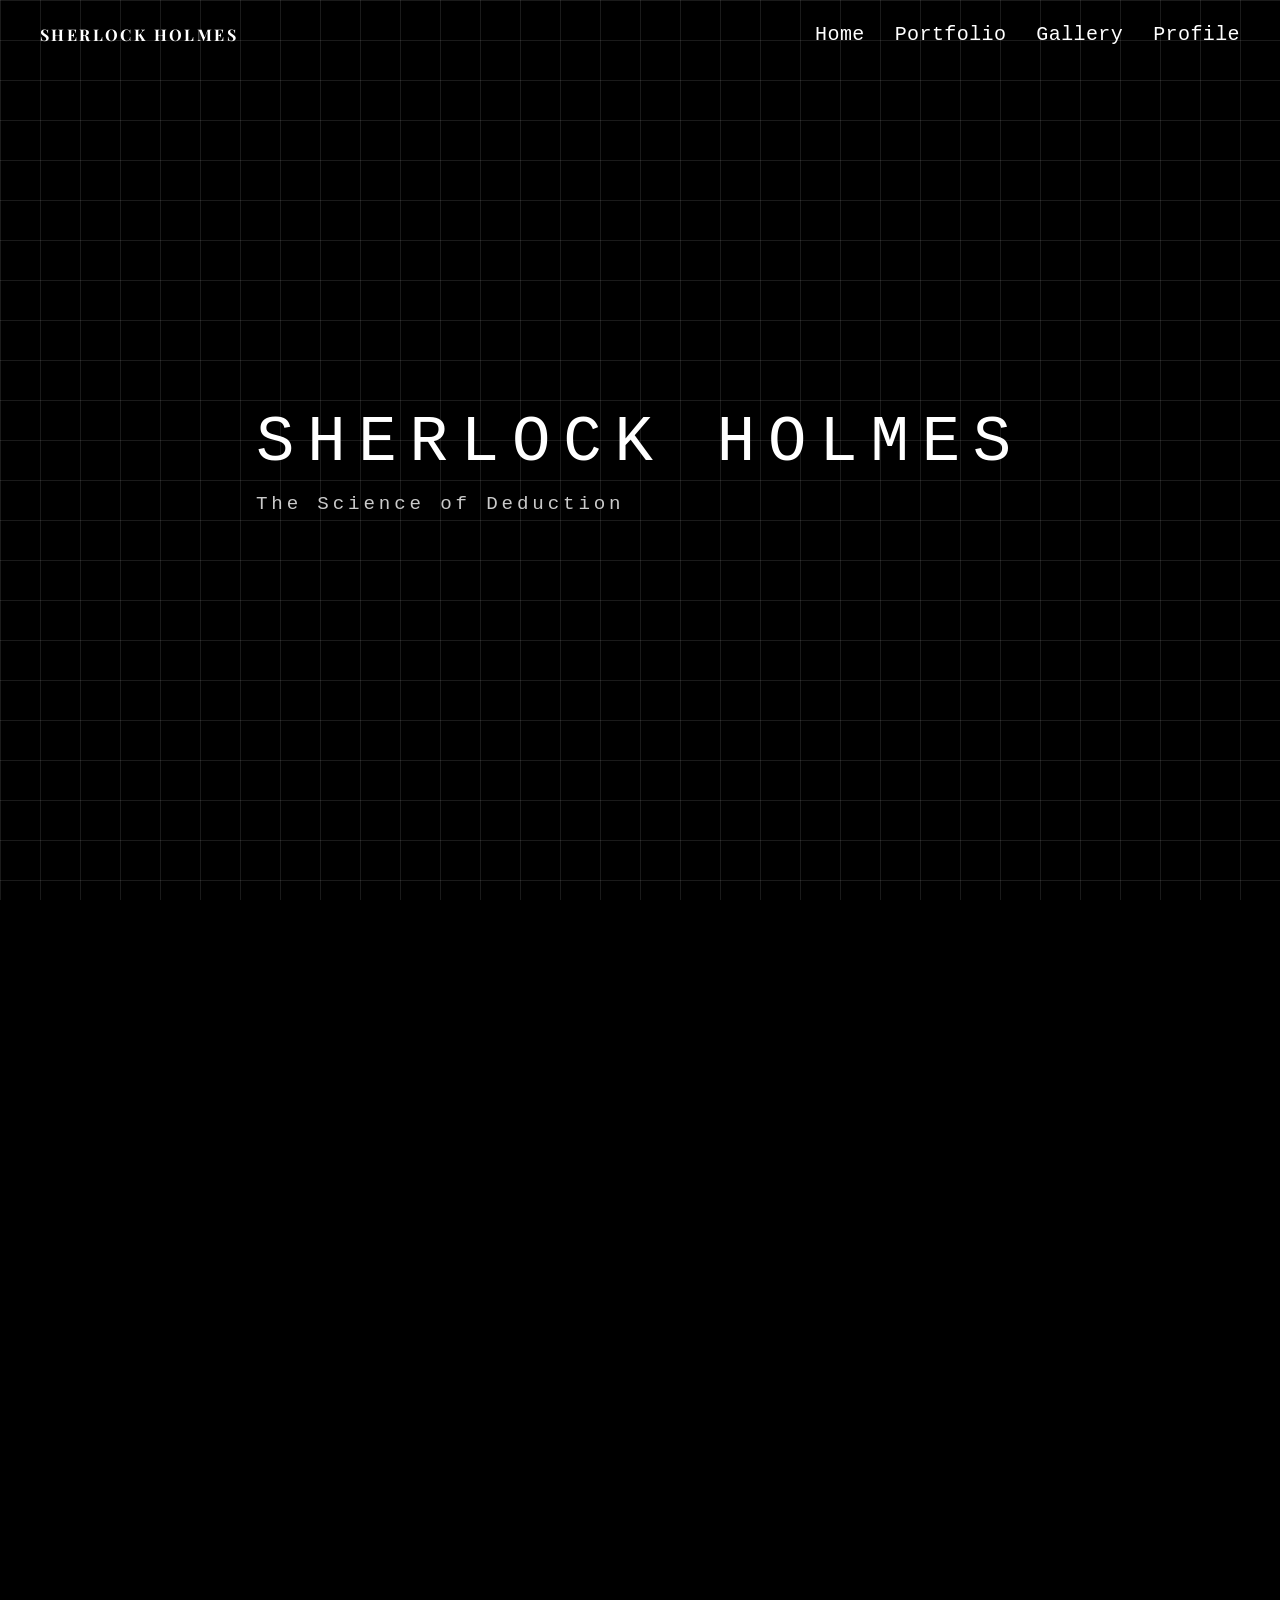
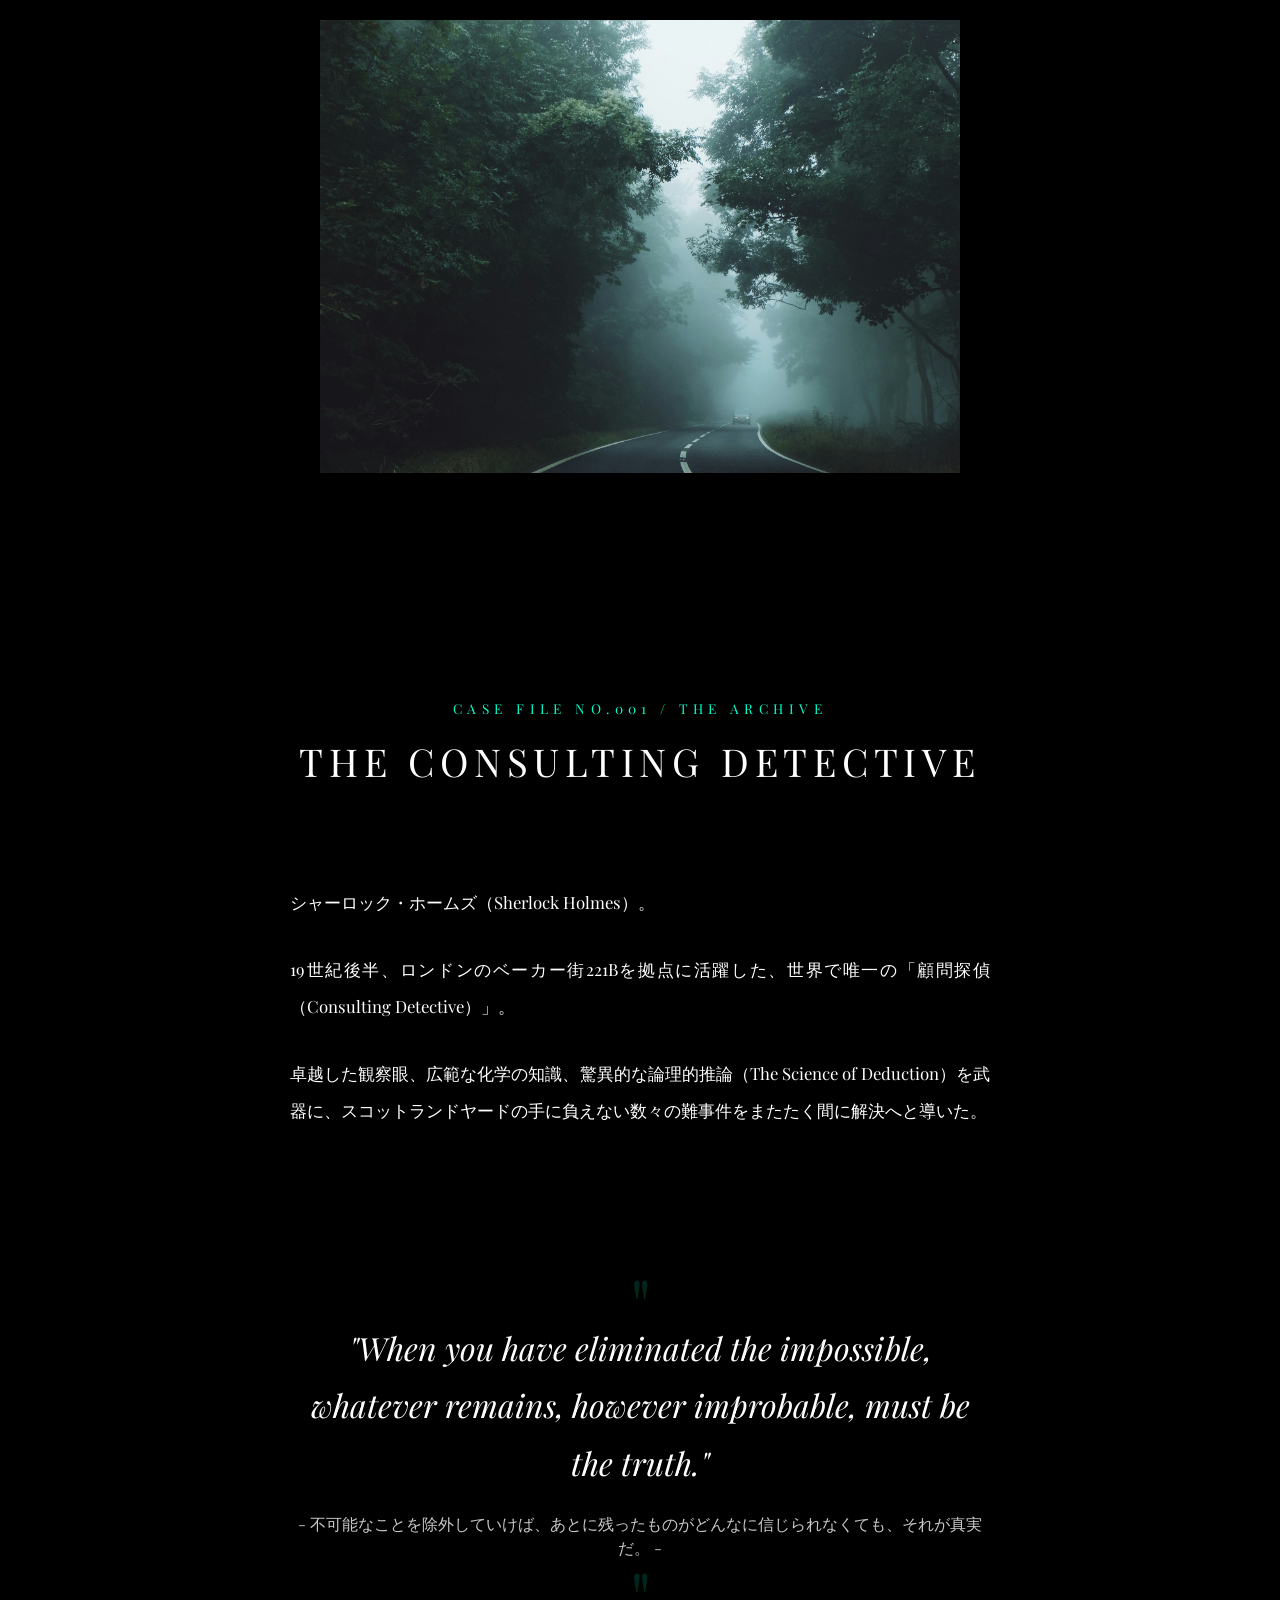
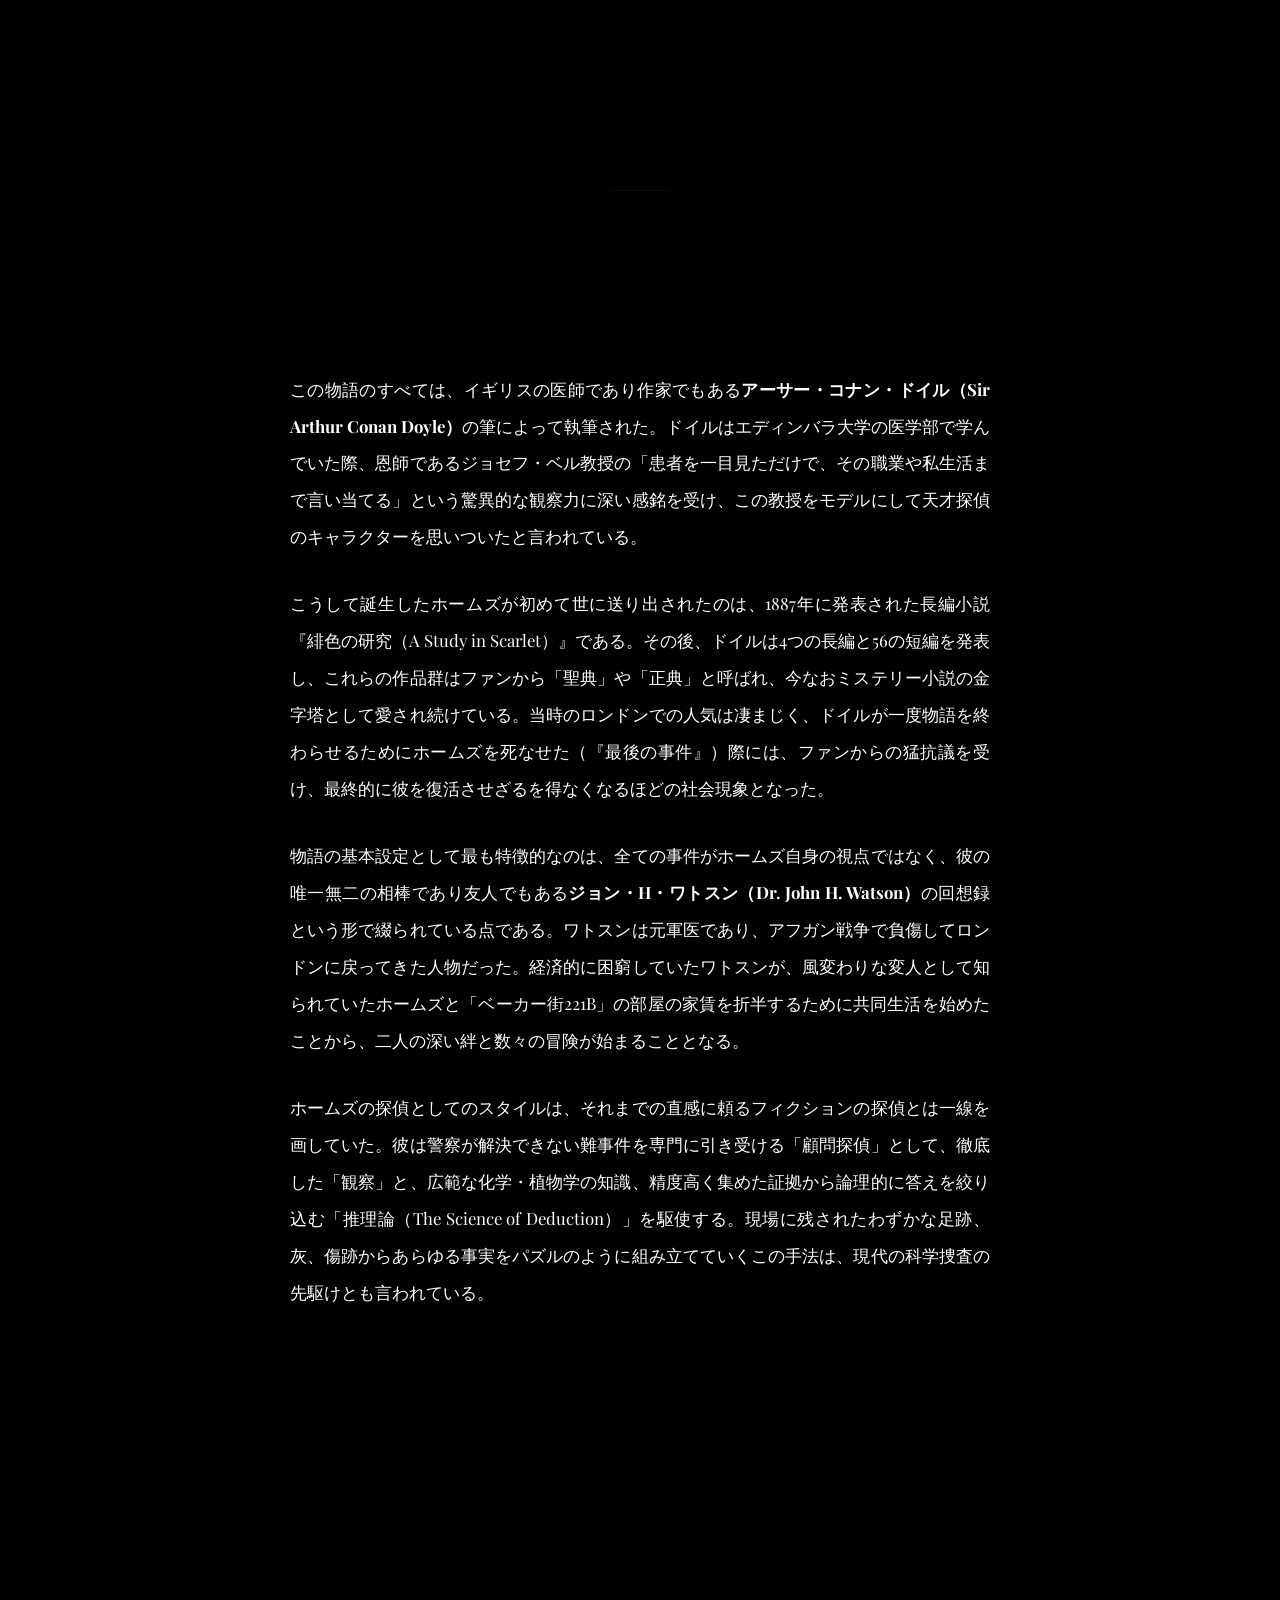
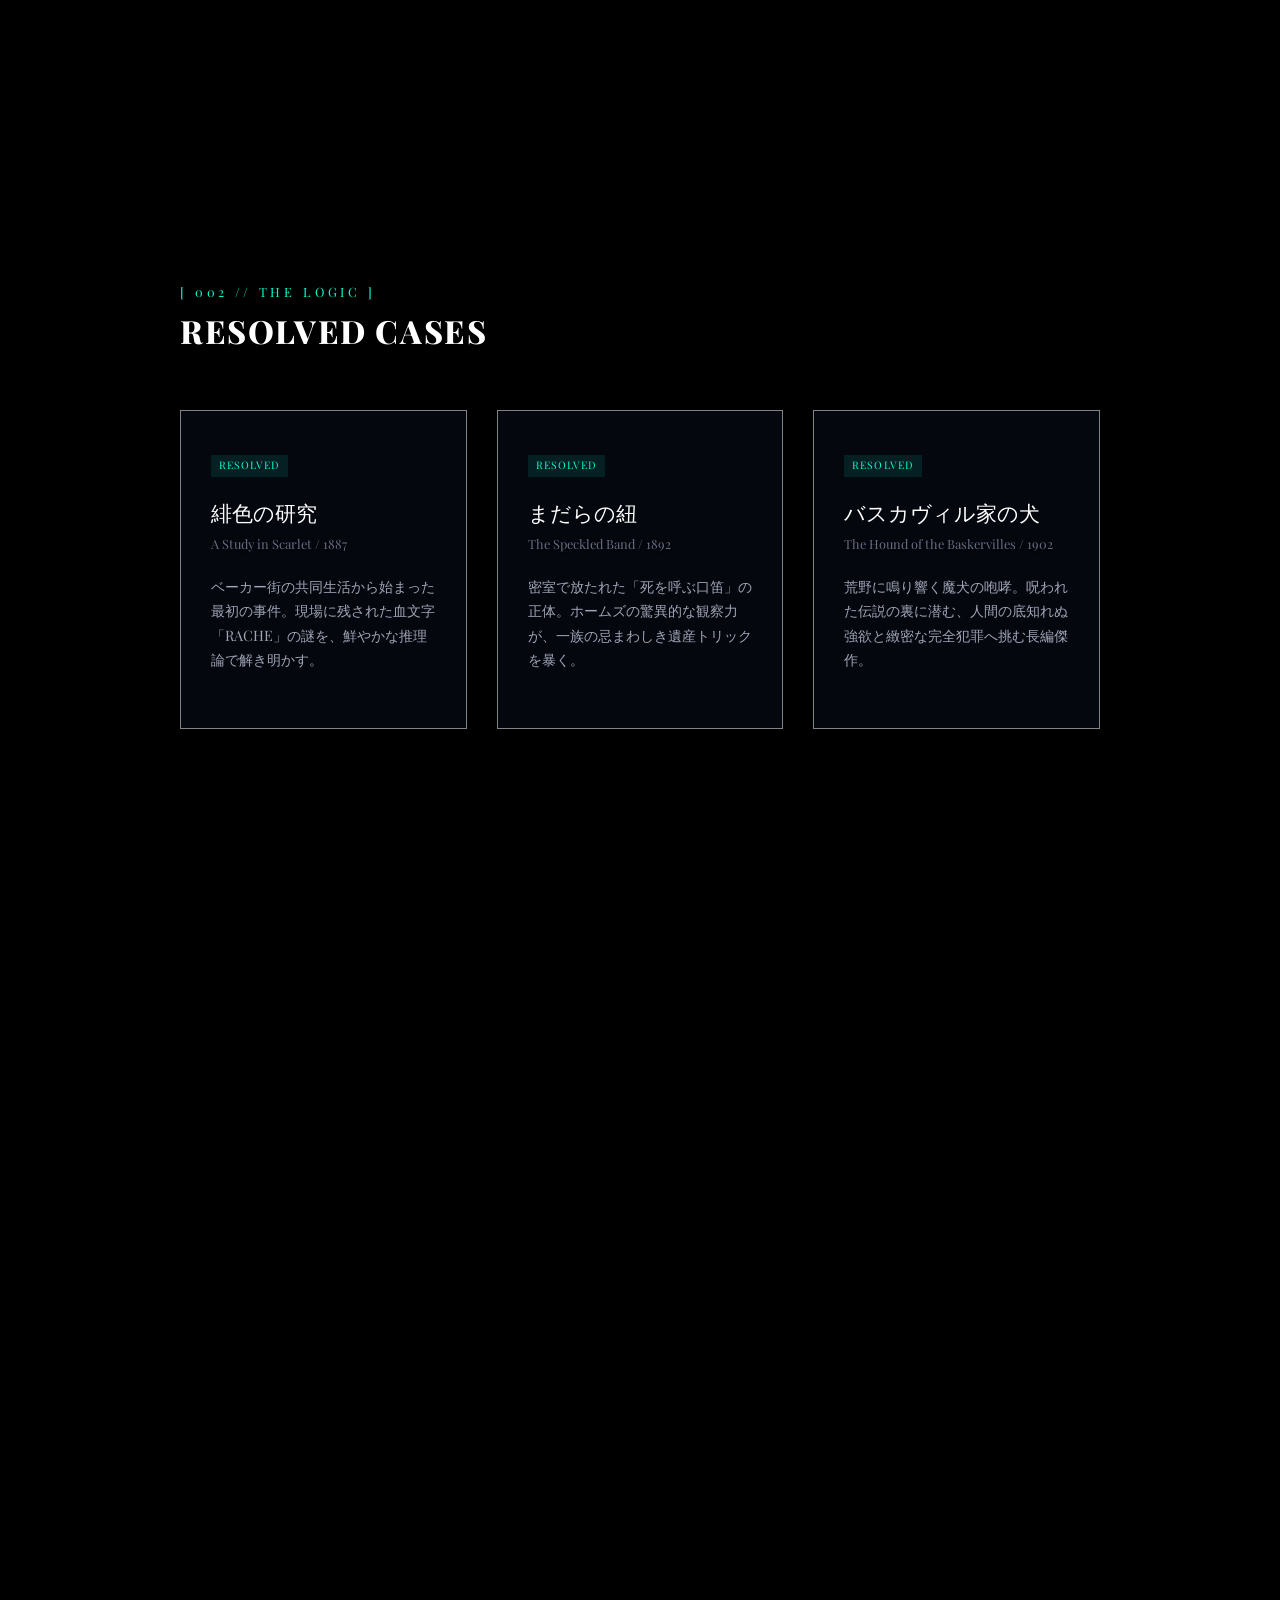
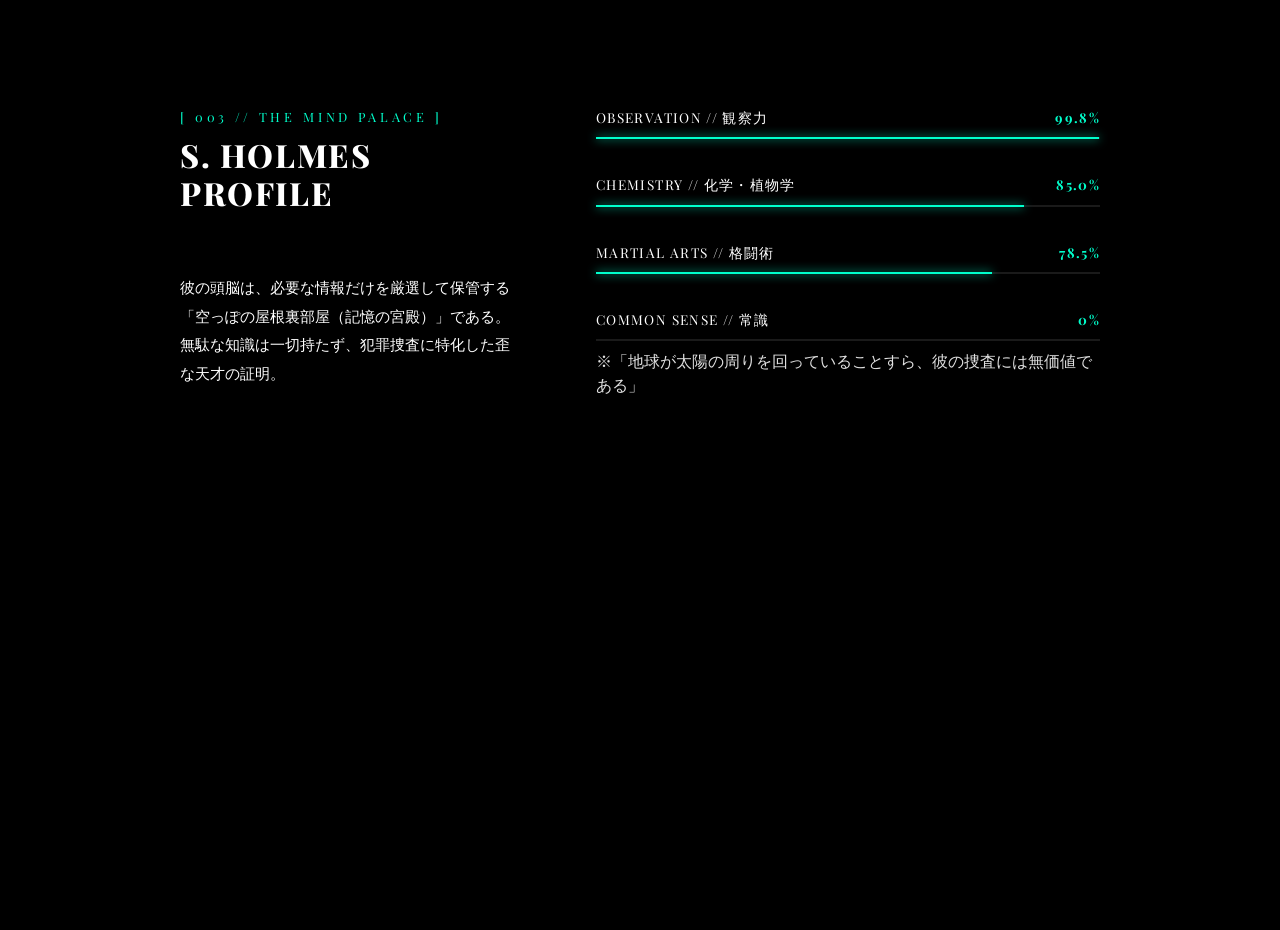
==== index.html @ dfe9cac8 "first commit" ====
<!DOCTYPE html>
<html lang="ja">
<head>
    <meta charset="UTF-8">
    <meta name="viewport" content="width=device-width, initial-scale=1.0">
    <title>Sherlock Holmes - The Science of Deduction</title>
    <link href="https://cdn.jsdelivr.net/npm/bootstrap@5.3.2/dist/css/bootstrap.min.css" rel="stylesheet">
    <link rel="stylesheet" href="style.css">
</head>
<body>
    <div id="math-background"></div>
    <nav class="custom-navbar">
        <div class="nav-container">
            <a href="#" class="nav-logo">SHERLOCK HOLMES</a>
            <ul class="nav-menu">
                <li class="nav-item"><a href="#" class="nav-link">Home</a></li>
                <li class="nav-item"><a href="#portfolio" class="nav-link">Portfolio</a></li>
                <li class="nav-item"><a href="#gallery" class="nav-link">Gallery</a></li>
                <li class="nav-item"><a href="#profile" class="nav-link">Profile</a></li>
            </ul>
        </div>
    </nav>

    <section class="section-1" id="hero-scroll-section">
        <div class="section-container scroll-trigger-box hero-image-content">
            <div class="hero-content">
                <h1 class="hero-title">SHERLOCK HOLMES</h1>
                <p class="hero-subtitle">The Science of Deduction</p>
            </div>
        </div>
    </section>

    <svg  viewBox = "0 0 841.9 595.3">
        <image xlink:href = "./images/image3.jpg"/>
        <image id="img1" xlink:href = "./images/image1.jpg"/>
        <image id="img2" xlink:href = "./images/image2.jpg"/>
        <image id="img3" xlink:href = "./images/image3.jpg"/>
        <image id="img4" xlink:href = "./images/image4.jpg"/>
        <image id="img5" xlink:href = "./images/image5.jpg"/>
        <image id="img6" xlink:href = "./images/image6.jpg"/>
        <image id="img7" xlink:href = "./images/image7.jpg"/>
        <image id="img8" xlink:href = "./images/image8.jpg"/>
        <image id="img9" xlink:href = "./images/image9.jpg"/>
        <image id="img2" xlink:href = "./images/image2.jpg"/>
        <image id="img2" xlink:href = "./images/image2.jpg"/>
        <image id="img2" xlink:href = "./images/image2.jpg"/>
        
        
    </svg>

    <section class="section-2" id="portfolio">
        <div class="document-container">
            
            <div class="doc-block">
                <span class="uppercase-label">CASE FILE NO.001 / THE ARCHIVE</span>
                <h2 class="intro-title">THE CONSULTING DETECTIVE</h2>
            </div>
            
            <div class="doc-block">
                <div class="intro-text">
                    <p>シャーロック・ホームズ（Sherlock Holmes）。</p>
                    <p>19世紀後半、ロンドンのベーカー街221Bを拠点に活躍した、世界で唯一の「顧問探偵（Consulting Detective）」。</p>
                    <p>卓越した観察眼、広範な化学の知識、驚異的な論理的推論（The Science of Deduction）を武器に、スコットランドヤードの手に負えない数々の難事件をまたたく間に解決へと導いた。</p>
                </div>
            </div>
            
            <div class="doc-block">
                <blockquote class="intro-quote">
                    <p class="intro-quote-text floating-element">"When you have eliminated the impossible, whatever remains, however improbable, must be the truth."</p>
                    <span>- 不可能なことを除外していけば、あとに残ったものがどんなに信じられなくても、それが真実だ。 -</span>
                </blockquote>
            </div>

            <hr class="detailed-line">

            <div class="doc-block">
                <p class="detailed-paragraph">
                    この物語のすべては、イギリスの医師であり作家でもある<strong>アーサー・コナン・ドイル（Sir Arthur Conan Doyle）</strong>の筆によって執筆された。ドイルはエディンバラ大学の医学部で学んでいた際、恩師であるジョセフ・ベル教授の「患者を一目見ただけで、その職業や私生活まで言い当てる」という驚異的な観察力に深い感銘を受け、この教授をモデルにして天才探偵のキャラクターを思いついたと言われている。
                </p>
            </div>
            
            <div class="doc-block">
                <p class="detailed-paragraph">
                    こうして誕生したホームズが初めて世に送り出されたのは、1887年に発表された長編小説『緋色の研究（A Study in Scarlet）』である。その後、ドイルは4つの長編と56の短編を発表し、これらの作品群はファンから「聖典」や「正典」と呼ばれ、今なおミステリー小説の金字塔として愛され続けている。当時のロンドンでの人気は凄まじく、ドイルが一度物語を終わらせるためにホームズを死なせた（『最後の事件』）際には、ファンからの猛抗議を受け、最終的に彼を復活させざるを得なくなるほどの社会現象となった。
                </p>
            </div>
            
            <div class="doc-block">
                <p class="detailed-paragraph">
                    物語の基本設定として最も特徴的なのは、全ての事件がホームズ自身の視点ではなく、彼の唯一無二の相棒であり友人でもある<strong>ジョン・H・ワトスン（Dr. John H. Watson）</strong>の回想録という形で綴られている点である。ワトスンは元軍医であり、アフガン戦争で負傷してロンドンに戻ってきた人物だった。経済的に困窮していたワトスンが、風変わりな変人として知られていたホームズと「ベーカー街221B」の部屋の家賃を折半するために共同生活を始めたことから、二人の深い絆と数々の冒険が始まることとなる。
                </p>
            </div>
            
            <div class="doc-block">
                <p class="detailed-paragraph">
                    ホームズの探偵としてのスタイルは、それまでの直感に頼るフィクションの探偵とは一線を画していた。彼は警察が解決できない難事件を専門に引き受ける「顧問探偵」として、徹底した「観察」と、広範な化学・植物学の知識、精度高く集めた証拠から論理的に答えを絞り込む「推理論（The Science of Deduction）」を駆使する。現場に残されたわずかな足跡、灰、傷跡からあらゆる事実をパズルのように組み立てていくこの手法は、現代の科学捜査の先駆けとも言われている。
                </p>
            </div>
            
        </div>
    </section>

    <section class="section-3-gallery" id="gallery">
        <div class="sec3-container">
            <span class="sec-label">[ 002 // THE LOGIC ]</span>
            <h3 class="sec-title">RESOLVED CASES</h3>
            
            <div class="cases-grid">
                <a href="./a.html" class="block-link">
                    <div class="case-card">
                        <div class="case-status">RESOLVED</div>
                        <h4 class="case-name">緋色の研究</h4>
                        <p class="case-meta">A Study in Scarlet / 1887</p>
                        <p class="case-desc">ベーカー街の共同生活から始まった最初の事件。現場に残された血文字「RACHE」の謎を、鮮やかな推理論で解き明かす。</p>
                    </div>
                </a>
                <a href="./a.html" class="block-link">
                    <div class="case-card">
                        <div class="case-status">RESOLVED</div>
                        <h4 class="case-name">まだらの紐</h4>
                        <p class="case-meta">The Speckled Band / 1892</p>
                        <p class="case-desc">密室で放たれた「死を呼ぶ口笛」の正体。ホームズの驚異的な観察力が、一族の忌まわしき遺産トリックを暴く。</p>
                    </div>
                </a>
                <a href="./a.html" class="block-link">
                    <div class="case-card">
                        <div class="case-status">RESOLVED</div>
                        <h4 class="case-name">バスカヴィル家の犬</h4>
                        <p class="case-meta">The Hound of the Baskervilles / 1902</p>
                        <p class="case-desc">荒野に鳴り響く魔犬の咆哮。呪われた伝説の裏に潜む、人間の底知れぬ強欲と緻密な完全犯罪へ挑む長編傑作。</p>
                    </div>
                </a>

            </div>
        </div>
    </section>

    <section class="section-4-profile" id="profile">
        <div class="sec4-container">
            <div class="profile-layout">
                <div class="profile-left">
                    <span class="sec-label">[ 003 // THE MIND PALACE ]</span>
                    <h3 class="sec-title">S. HOLMES<br>PROFILE</h3>
                    <p class="profile-lead">彼の頭脳は、必要な情報だけを厳選して保管する「空っぽの屋根裏部屋（記憶の宮殿）」である。無駄な知識は一切持たず、犯罪捜査に特化した歪な天才の証明。</p>
                </div>
                
                <div class="profile-right">
                    <div class="skill-item">
                        <div class="skill-info">
                            <span>OBSERVATION // 観察力</span>
                            <span class="counter-num" data-target="99.8">99.8%</span>
                        </div>
                        <div class="skill-bar-bg"><div class="skill-bar-fill" style="width: 99.8%;"></div></div>
                    </div>
                    <div class="skill-item">
                        <div class="skill-info">
                            <span>CHEMISTRY // 化学・植物学</span>
                            <span class="counter-num" data-target="85.0">85.0%</span>
                        </div>
                        <div class="skill-bar-bg"><div class="skill-bar-fill" style="width: 85%;"></div></div>
                    </div>
                    <div class="skill-item">
                        <div class="skill-info">
                            <span>MARTIAL ARTS // 格闘術</span>
                            <span class="counter-num" data-target="78.5">78.5%</span>
                        </div>
                        <div class="skill-bar-bg"><div class="skill-bar-fill" style="width: 78.5%;"></div></div>
                    </div>
                    <div class="skill-item">
                        <div class="skill-info">
                            <span>COMMON SENSE // 常識</span>
                            <span class="counter-num" data-target="0.0">0%</span>
                        </div>
                        <div class="skill-bar-bg"><div class="skill-bar-fill" style="width: 0%;"></div></div>
                        <span class="skill-note">※「地球が太陽の周りを回っていることすら、彼の捜査には無価値である」</span>
                    </div>
                </div>
            </div>
        </div>
    </section>

    <script src="script.js"></script>
    <script src="https://cdn.jsdelivr.net/npm/bootstrap@5.3.2/dist/js/bootstrap.bundle.min.js"></script> 
</body>
</html>
---- style.css ----
@import url('https://fonts.googleapis.com/css2?family=Playfair+Display:ital,wght@0,400..900;1,400..900&display=swap');


body{
    background-attachment: fixed;
    background-size: cover;
    background-repeat: no-repeat;

    color: #ffffff;
    margin: 0;
    padding: 0;
    margin: 0;
    padding: 0;
    background-color: #000000;
    overflow-x: hidden;
    font-family: "Playfair Display", serif;
    font-optical-sizing: auto;
    font-weight: 10;
    font-style: normal;

}

.size1 {
    font-size: clamp(20px, 2.5vw, 100px); 
    letter-spacing: 0.05em;
}

.size2 {
    font-size: 1.2vw; 
    letter-spacing: 0.05em;
}

.size3 {
    font-size: clamp(17px, 2vw, 100px);
    letter-spacing: 0.05em;
}

/*-----------ヘッダー--------------*/

.custom-navbar {
  position: fixed;
  top: 0;
  left: 0;
  width: 100%;
  height: 70px;
  z-index: 9999;
  background-color: transparent;
}

.nav-container {
  width: 100%;
  height: 100%;
  margin: 0 auto;
  padding: 0 40px;
  display: flex;
  justify-content: space-between; 
  align-items: center;
}

.nav-logo {
  color: #ffffff;
  text-decoration: none;
  font-weight: bold;
  letter-spacing: 0.15em;
}

.nav-menu {
  list-style: none;    /* ドット（・）を消す */
  margin: 0;
  padding: 0;
  display: flex;       /* リンクを横並びにする */
  gap: 30px;           /* リンクとリンクの間のスキマ */
}

.nav-link {
  color: #ffffff;
  text-decoration: none;
  font-size: clamp(12px, 2vw, 20px);
  letter-spacing: 0.02em;
  font-family: 'Courier New', Courier, monospace;
  /* 色や透明度が変わるとき、0.3秒かけてヌルッと動かす */
  transition: opacity 0.3s ease; 
}

.nav-menu:hover .nav-link {
  opacity: 0.25;
}
.nav-menu .nav-link:hover {
  opacity: 1;
}
main, .main-content {
  padding-top: 100px;
}



svg {
  display: block;
  width: 50%;
  margin: 0 auto;
}

image {
  width: 130%;
  height: auto;
}

#img1, #img2, #img3, #img4, #img5, #img6, #img7, #img8, #img9 {
  animation: img-loop 4.5s infinite steps(1);
  opacity: 0;
}

#img1 { animation-delay: 0s; }
#img2 { animation-delay: 0.5s; }
#img3 { animation-delay: 1.0s; }
#img4 { animation-delay: 1.5s; }
#img5 { animation-delay: 2.0s; }
#img6 { animation-delay: 2.5s; }
#img7 { animation-delay: 3.0s; }
#img8 { animation-delay: 3.5s; }
#img9 { animation-delay: 4.0s; }

@keyframes img-loop {
  0% { opacity: 1; }
  11.1% { opacity: 0; }
  100% { opacity: 0; }
}



section {
  position: relative;
  width: 100%;
  min-height: 150vh;
  display: flex;
  justify-content: center;
  align-items: center;
  overflow: hidden;
}

.section-1 {
  min-height: 100vh;
  display: flex;
  background-color: #000000; /* ホームズを引き立てる暗い背景 */
  position: relative;
  height: 180vh; /* スクロールする長さを少し調整 */
  z-index: 2; 
}
/* 1段目の文字 */
.hero-title {
  font-size: 5vw;
  letter-spacing: 0.2em;
  color: #ffffff;
  text-align: center;
  font-family: 'Courier New', monospace;
}

.hero-subtitle {
    font-size: 1.5vw;
    letter-spacing: 0.2em;
    color: #cacaca;
    text-align:left;
    font-family: 'Courier New', monospace;
}

.hero-content {
  position: absolute;
  top: 5%;
  z-index: 2; /* 数式より手前に文字を出す */
}

.scroll-trigger-box {
    position: sticky;
    top: 0;
    width: 100%;
    height: 100vh;
    display: flex;
    justify-content: center;
    align-items: center;
    overflow: hidden;
}
/* ──────────────────────────────────────────────────
   【2段目のデザイン】
   ────────────────────────────────────────────────── */
.section-2 {
  position: relative;
  padding: 25vh 0 10vh 0;
  background-color: #05070f;
  color: #ffffff;
  z-index: 1;
}


.document-container {
  max-width: 760px;
  margin: 0 auto;
  padding: 0 30px;
  position: relative;
}


/* 英字ラベル・タイトル */
.uppercase-label {
  display: block;
  font-size: 0.85rem;
  color: #00ffcc;
  letter-spacing: 0.4em;
  margin-bottom: 20px;
  text-align: center;
}
.intro-title {
  font-size: 2.4rem;
  font-weight: 300;
  letter-spacing: 0.15em;
  text-align: center;
  margin-bottom: 100px;
}

/* 本文テキスト・詳細テキスト */
.intro-text p, .detailed-paragraph {
  font-size: 1.05rem;
  line-height: 2.2;
  color: #ffffff;
  margin-bottom: 30px;
  text-align: justify;
}
.detailed-paragraph strong {
  color: #ffffff;
  font-weight: bold;
}

/* 中央配置の美しい引用（名言） */
.intro-quote {
  margin: 140px 0;
  text-align: center;
  position: relative;
  padding: 50px 0;
}
.intro-quote::before, .intro-quote::after {
  content: '"';
  font-size: 4.5rem;
  color: rgba(0, 255, 204, 0.15);
  position: absolute;
  left: 50%;
  transform: translateX(-50%);
}
.intro-quote::before { top: -20px; }
.intro-quote::after { bottom: -40px; }

.intro-quote-text {
  font-style: italic;
  font-size: 2rem;
  color: #ffffff;
  line-height: 1.8;
  margin-bottom: 20px;
}
.intro-quote span {
  display: block;
  font-size: 1.0rem;
  color: #c9c9c9;
  font-style: normal;
}

/* 区切り線 */
.detailed-line {
  width: 60px;
  height: 1px;
  background-color: rgba(255,255,255,0.15);
  border: none;
  margin: 180px auto;
}



@keyframes slowFloat {
  0% {
    transform: translateY(0);
  }
  50% {
    transform: translateY(-8px);
  }
  100% {
    transform: translateY(0);
  }
}

.floating-element {

  animation: slowFloat 4s ease-in-out infinite; 
}


.cases-grid .case-card:nth-child(1) {
  animation: slowFloat 5s ease-in-out infinite;
}
.cases-grid .case-card:nth-child(2) {
  animation: slowFloat 6s ease-in-out infinite;
  animation-delay: 0.5s; /* 0.5秒ズラして動く */
}
.cases-grid .case-card:nth-child(3) {
  animation: slowFloat 5.5s ease-in-out infinite;
  animation-delay: 1s; /* 1秒ズラして動く */
}



/*----------------------------------------------------------------------------------------*/



.main-content {
  position: relative;
  z-index: 10; /* 背景（z-index: -1）より前に配置 */
  padding: 80px 10%;
  max-width: 800px;
}

#math-background {
  position: fixed; 
  top: 0;
  left: 0;
  width: 100vw;
  height: 100vh;
  
  z-index: -1; 
  
  pointer-events: none; /* 背景の文字が邪魔でクリックできなくなるのを防ぐ */
  
  /* 薄い方眼紙（グリッド）の背景線を作る */
  background-image: 
    linear-gradient(rgba(255, 255, 255, 0.1) 1px, transparent 1px),
    linear-gradient(90deg, rgba(255, 255, 255, 0.1) 1px, transparent 1px);
  background-size: 40px 40px; /* グリッドのサイズ */
}

.section-1,
.section-2,
.transition-trigger-zone,
.next-section,
.section-3-gallery,
.section-4-profile,
.section-5-contact {
  background-color: transparent !important;
}

@keyframes fadeLife {
  0% {
    opacity: 0;
  }
  10% {
    opacity: 1; /* 最初の10%の時間でクッキリ見えるようになる */
  }
  85% {
    opacity: 1; /* しばらくそのままキープ */
  }
  100% {
    opacity: 0; /* 最後に消える */
  }
}




/* 例：緑のラベルや薄いテキストに */
.uppercase-label, .case-meta, .form-group label {
  /* 🛠️ 追記：文字の後ろに、ブレのない鋭い黒い影を極薄く敷く */
  text-shadow: 0 1px 3px rgba(0, 0, 0, 0.9);
}

/*--------------------------------------------------*/



/* ========================================================
  SECTION 3
   ======================================================== */
.section-3-gallery {
  background-color: #000000;
  padding: 15vh 0;
  color: #ffffff;
}
.sec3-container, .sec4-container, .sec5-container {
  max-width: 1000px;
  margin: 0 auto;
  padding: 0 40px;
}
.sec-label {
  display: block;
  font-size: 0.8rem;
  color: #00ffcc;
  letter-spacing: 0.3em;
  margin-bottom: 10px;
}
.sec-title {
  font-size: 2rem;
  font-weight: 800;
  letter-spacing: 0.05em;
  margin-bottom: 60px;
}

/* 3列のグリッド配置 */
.cases-grid {
  display: flex;
  gap: 30px;
}
.case-card {
  flex: 1;
  background-color: #05070f;
  border: 1px solid rgba(255, 255, 255, 0.5);
  padding: 40px 30px;
  transition: all 0.5s cubic-bezier(0.16, 1, 0.3, 1);
  position: relative;
}
.case-status {
  display: inline-block;
  font-size: 0.65rem;
  background-color: rgba(0, 255, 204, 0.1);
  color: #00ffcc;
  padding: 3px 8px;
  letter-spacing: 0.1em;
  margin-bottom: 25px;
}
.case-name {
  font-size: 1.3rem;
  margin-bottom: 8px;
  font-family: "YuMincho", serif;
}
.case-meta {
  font-size: 0.8rem;
  color: #666e80;
  margin-bottom: 20px;
}
.case-desc {
  font-size: 0.9rem;
  line-height: 1.7;
  color: #a0a5b5;
}
.case-card:hover {
  transform: translateY(-10px);
  border-color: #00ffcc;
  box-shadow: 0 10px 30px rgba(0, 255, 204, 0.1);
}

.block-link {
  display: block;
  width: 100%;
  text-decoration: none;
  color: inherit;
}

/* ========================================================
   SECTION 4
   ======================================================== */
.section-4-profile {
  background-color: #000000;
  padding: 15vh 0;
  color: #ffffff;
}
.profile-layout {
  display: flex;
  gap: 80px;
}
.profile-left {
  width: 40%;
}
.profile-lead {
  font-size: 0.95rem;
  line-height: 1.9;
  color: #ffffff;
}
.profile-right {
  width: 60%;
  display: flex;
  flex-direction: column;
  gap: 35px;
}

/* メーターのデザイン */
.skill-item {
  width: 100%;
}
.skill-info {
  display: flex;
  justify-content: space-between;
  font-size: 0.85rem;
  letter-spacing: 0.1em;
  margin-bottom: 10px;
}
.counter-num {
  color: #00ffcc;
  font-weight: bold;
}
.skill-bar-bg {
  width: 100%;
  height: 2px;
  background-color: rgba(255, 255, 255, 0.1);
  position: relative;
}
.skill-bar-fill {
  height: 100%;
  background-color: #00ffcc;
  box-shadow: 0 0 10px #00ffcc;
  width: 0;
  transition: width 2s cubic-bezier(0.16, 1, 0.3, 1);
}
.skill-note {
  display: block;
  font-size: 1.0rem;
  color: #e0e0e0;
  margin-top: 8px;
}

/* 📱 レスポンシブ（スマホの時は綺麗に縦1列にする） */
@media (max-width: 991px) {
  .cases-grid, .profile-layout {
    flex-direction: column;
    gap: 40px;
  }
  .profile-left, .profile-right {
    width: 100%;
  }
}
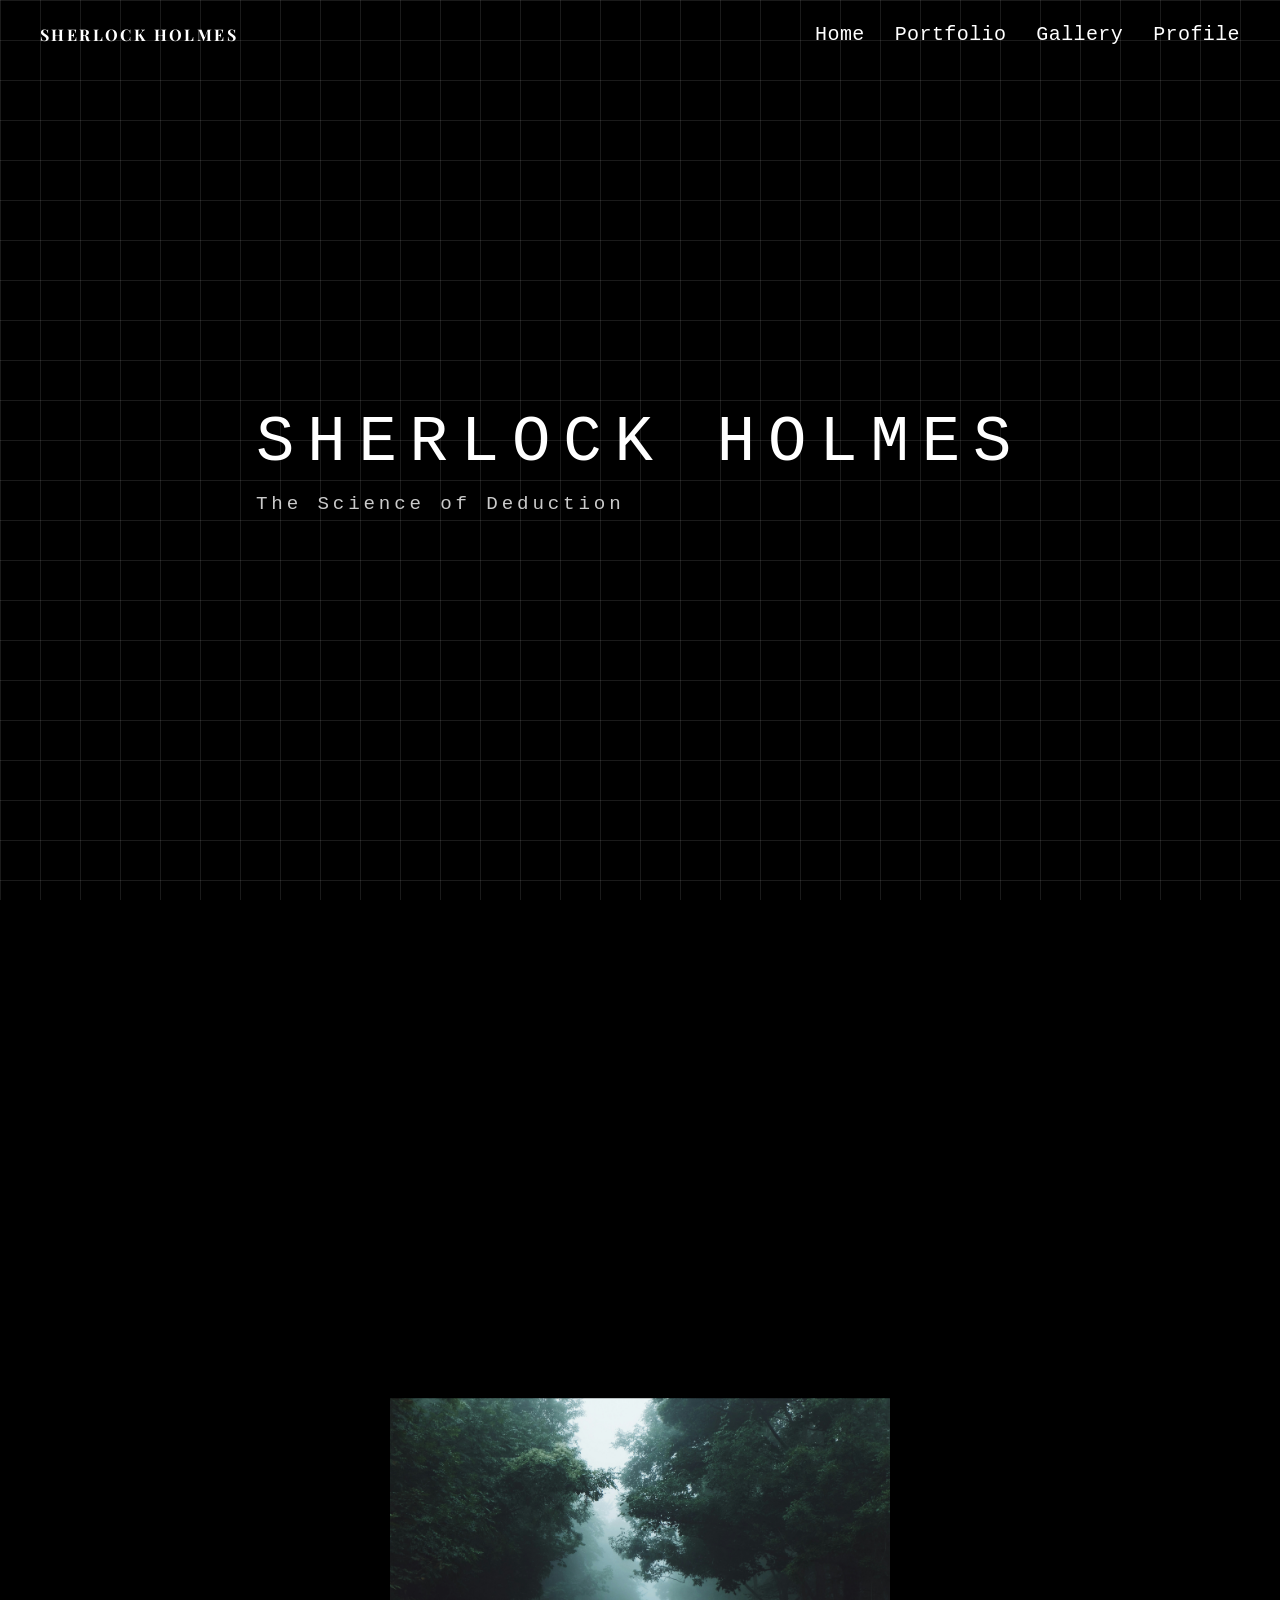
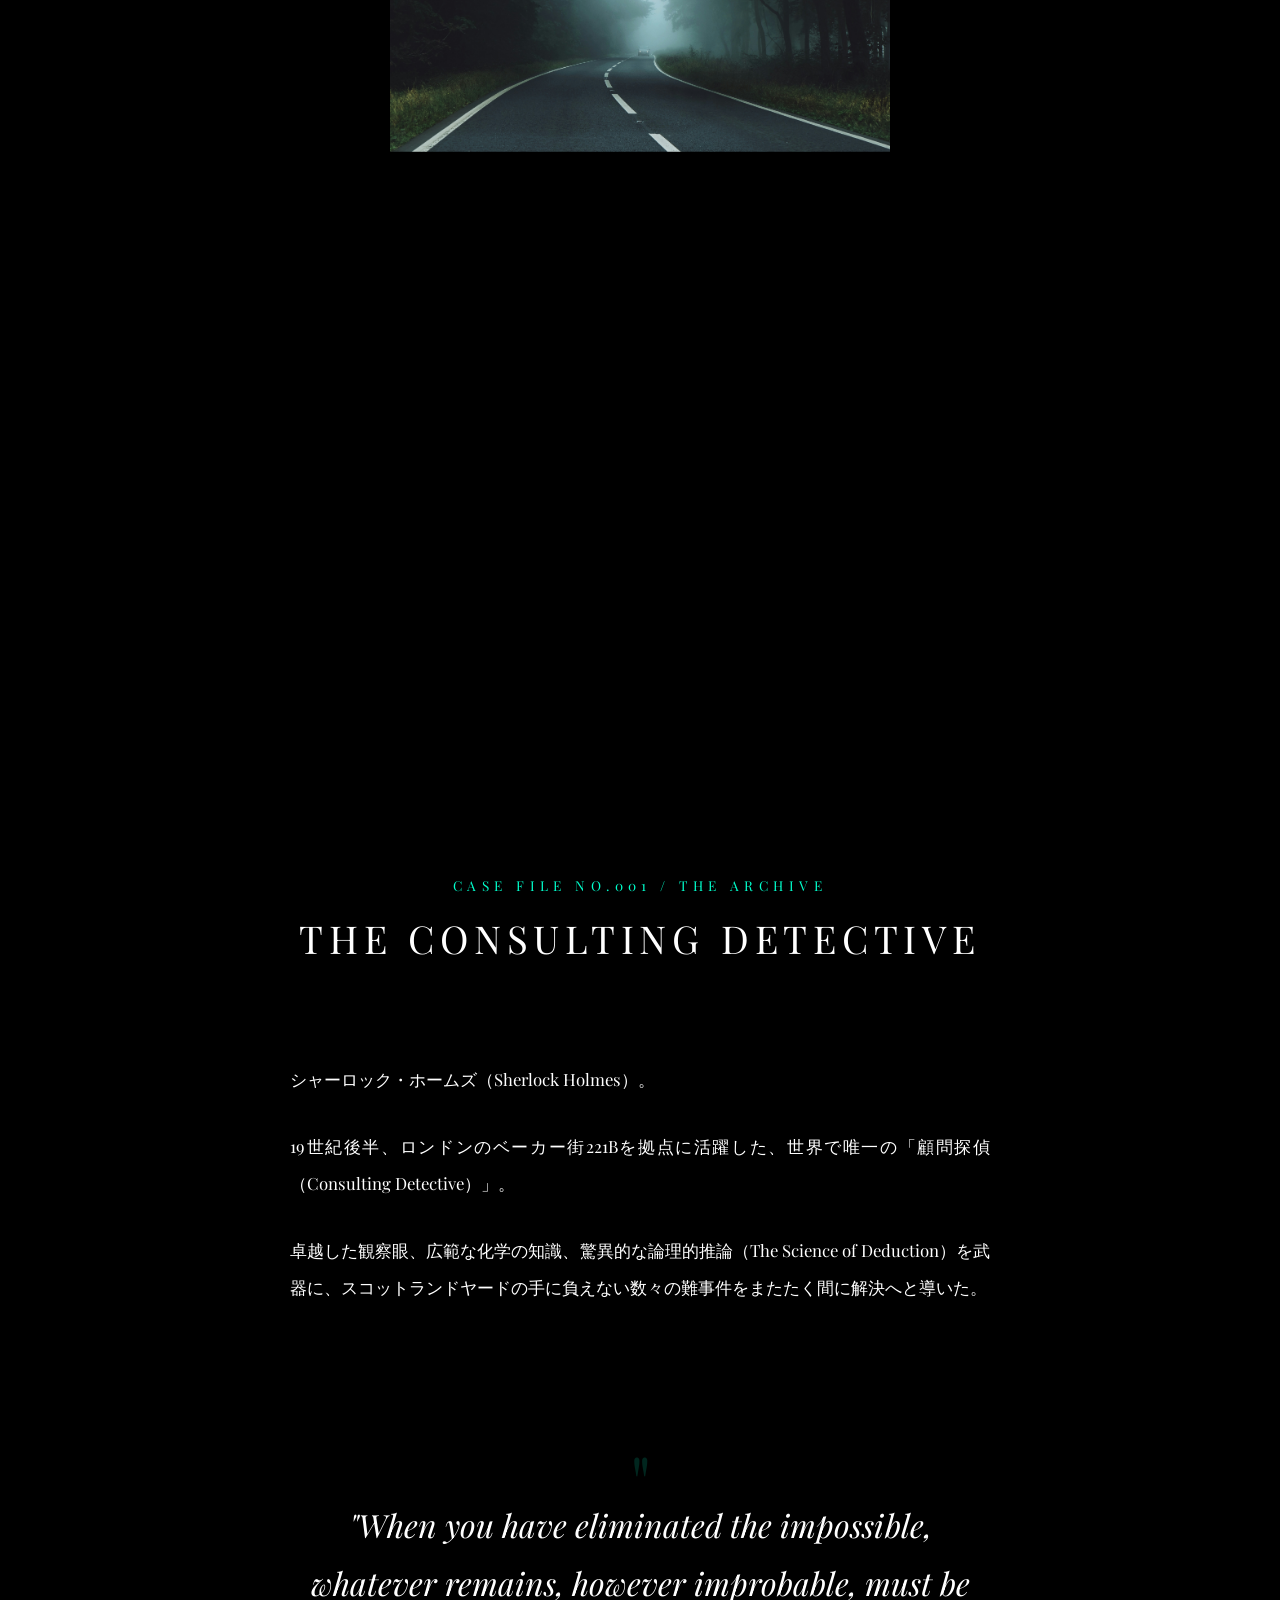
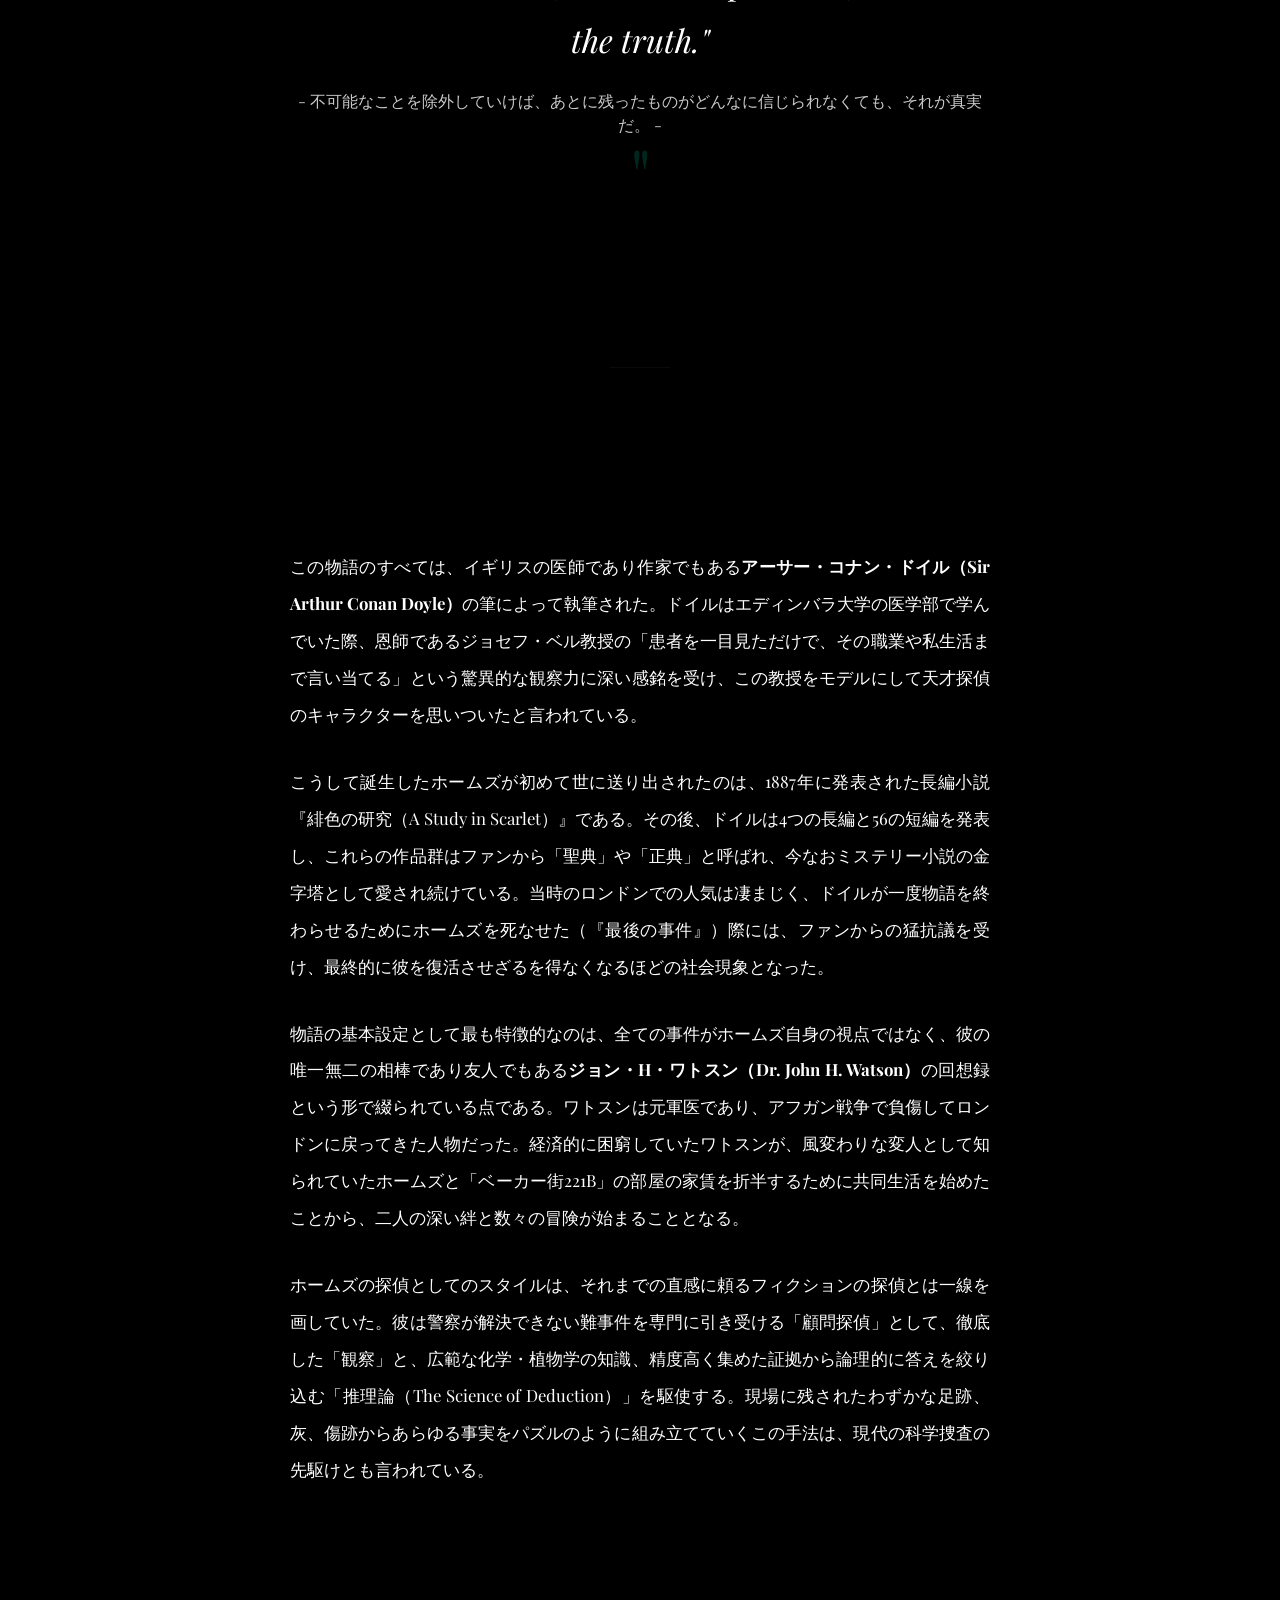
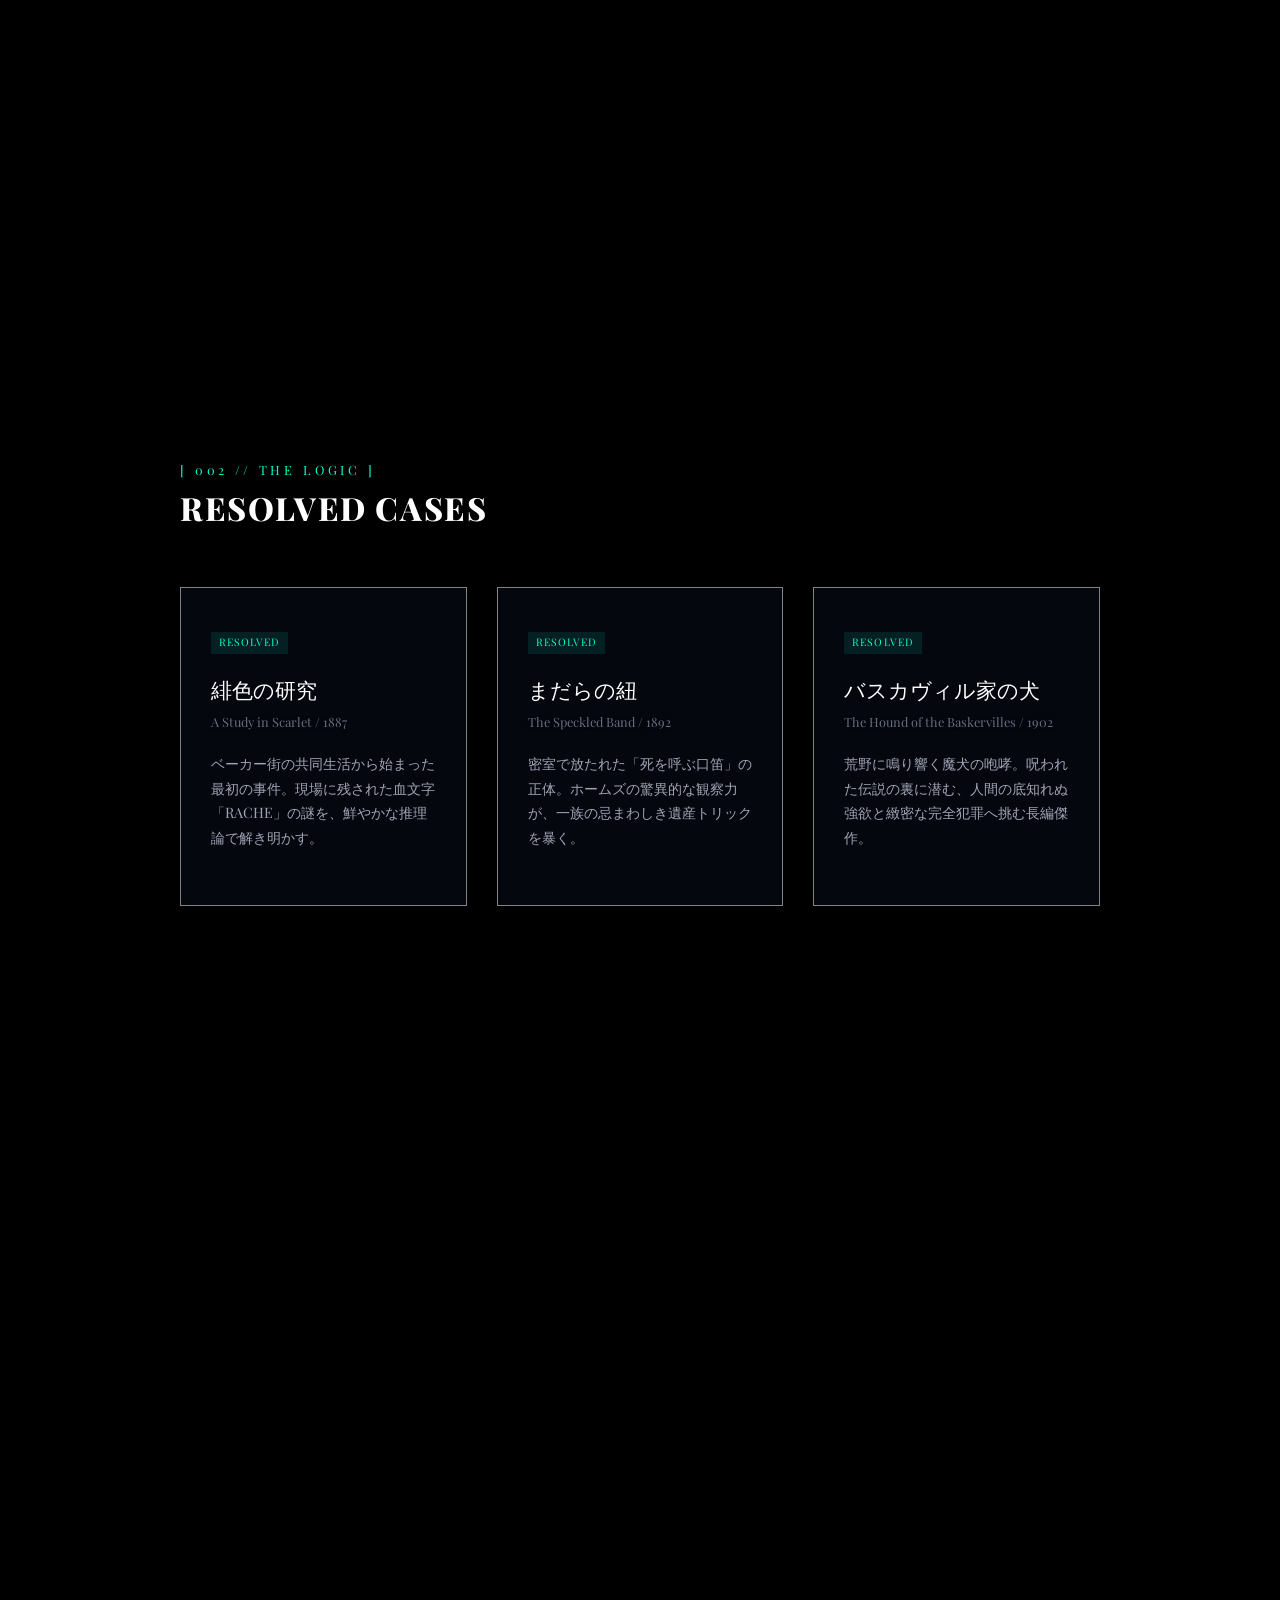
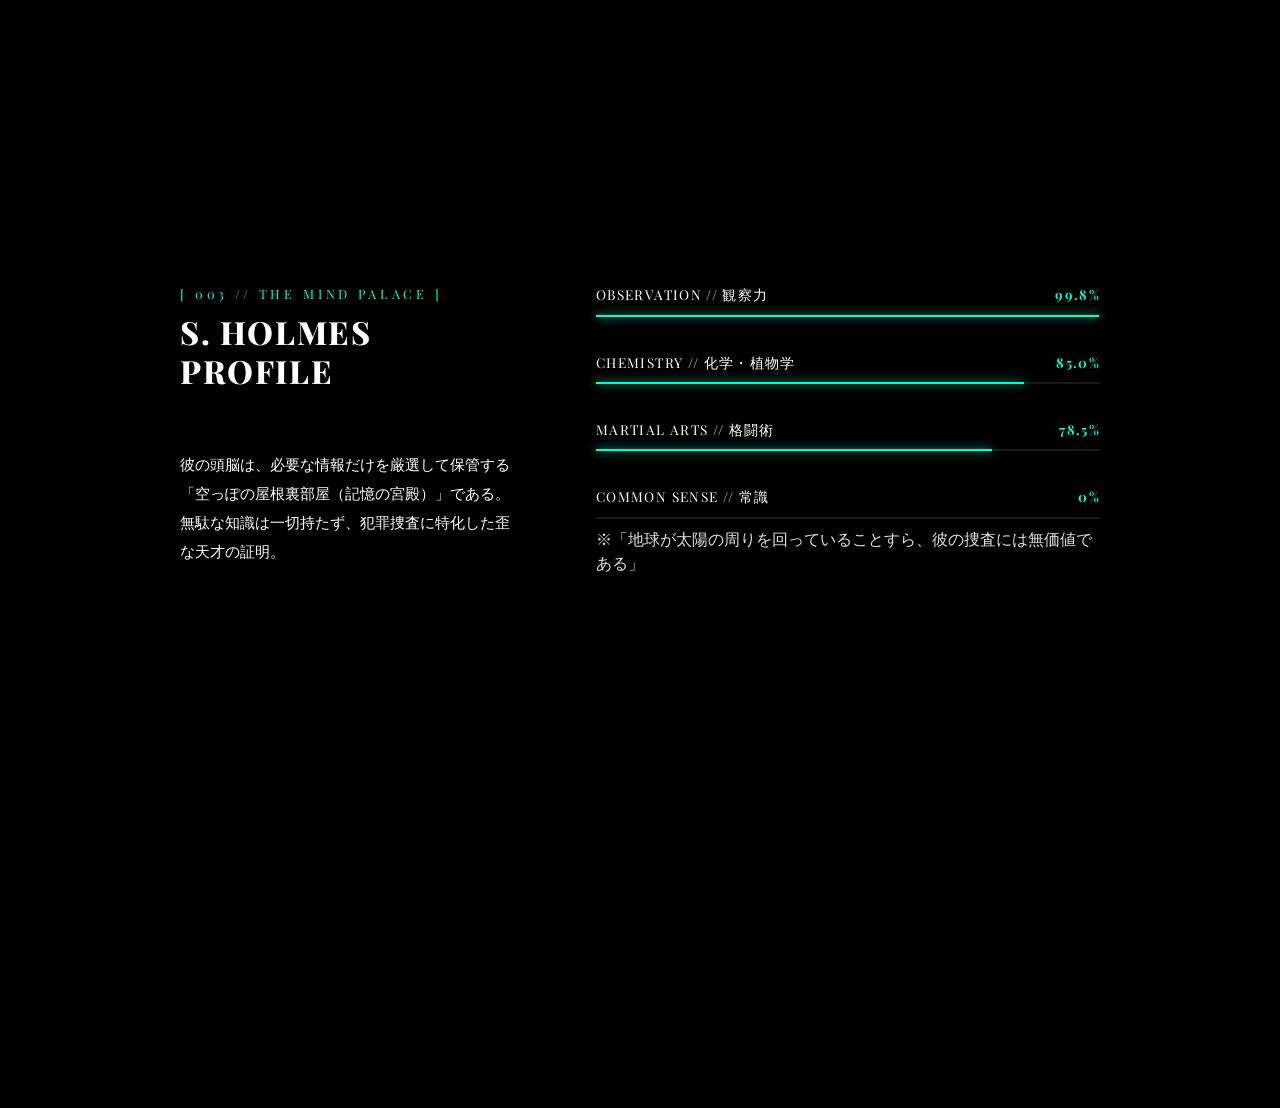
==== commit 8ad30310: "サブページの追加と全体デザインの修正" ====
--- a/index.html
+++ b/index.html
@@ -30,24 +30,20 @@
         </div>
     </section>
 
-    <svg  viewBox = "0 0 841.9 595.3">
-        <image xlink:href = "./images/image3.jpg"/>
-        <image id="img1" xlink:href = "./images/image1.jpg"/>
-        <image id="img2" xlink:href = "./images/image2.jpg"/>
-        <image id="img3" xlink:href = "./images/image3.jpg"/>
-        <image id="img4" xlink:href = "./images/image4.jpg"/>
-        <image id="img5" xlink:href = "./images/image5.jpg"/>
-        <image id="img6" xlink:href = "./images/image6.jpg"/>
-        <image id="img7" xlink:href = "./images/image7.jpg"/>
-        <image id="img8" xlink:href = "./images/image8.jpg"/>
-        <image id="img9" xlink:href = "./images/image9.jpg"/>
-        <image id="img2" xlink:href = "./images/image2.jpg"/>
-        <image id="img2" xlink:href = "./images/image2.jpg"/>
-        <image id="img2" xlink:href = "./images/image2.jpg"/>
+    <svg viewBox="0 0 841.9 595.3" xmlns="http://www.w3.org/2000/svg">
+        <image xlink:href="./images/image3.jpg" x="0" y="0" preserveAspectRatio="xMidYMid slice"/>
         
-        
+        <image id="img1" xlink:href="./images/image1.jpg" x="0" y="0" preserveAspectRatio="xMidYMid slice"/>
+        <image id="img2" xlink:href="./images/image2.jpg" x="0" y="0" preserveAspectRatio="xMidYMid slice"/>
+        <image id="img3" xlink:href="./images/image3.jpg" x="0" y="0" preserveAspectRatio="xMidYMid slice"/>
+        <image id="img4" xlink:href="./images/image4.jpg" x="0" y="0" preserveAspectRatio="xMidYMid slice"/>
+        <image id="img5" xlink:href="./images/image5.jpg" x="0" y="0" preserveAspectRatio="xMidYMid slice"/>
+        <image id="img6" xlink:href="./images/image6.jpg" x="0" y="0" preserveAspectRatio="xMidYMid slice"/>
+        <image id="img7" xlink:href="./images/image7.jpg" x="0" y="0" preserveAspectRatio="xMidYMid slice"/>
+        <image id="img8" xlink:href="./images/image8.jpg" x="0" y="0" preserveAspectRatio="xMidYMid slice"/>
+        <image id="img9" xlink:href="./images/image9.jpg" x="0" y="0" preserveAspectRatio="xMidYMid slice"/>
     </svg>
-
+    
     <section class="section-2" id="portfolio">
         <div class="document-container">
             
@@ -106,24 +102,24 @@
             <h3 class="sec-title">RESOLVED CASES</h3>
             
             <div class="cases-grid">
-                <a href="./a.html" class="block-link">
-                    <div class="case-card">
+                <a href="./cases.html#study-in-scarlet" class="block-link">
+                    <div class="case-card floating-element">
                         <div class="case-status">RESOLVED</div>
                         <h4 class="case-name">緋色の研究</h4>
                         <p class="case-meta">A Study in Scarlet / 1887</p>
                         <p class="case-desc">ベーカー街の共同生活から始まった最初の事件。現場に残された血文字「RACHE」の謎を、鮮やかな推理論で解き明かす。</p>
                     </div>
                 </a>
-                <a href="./a.html" class="block-link">
-                    <div class="case-card">
+                <a href="./cases.html#speckled-band" class="block-link">
+                    <div class="case-card floating-element">
                         <div class="case-status">RESOLVED</div>
                         <h4 class="case-name">まだらの紐</h4>
                         <p class="case-meta">The Speckled Band / 1892</p>
                         <p class="case-desc">密室で放たれた「死を呼ぶ口笛」の正体。ホームズの驚異的な観察力が、一族の忌まわしき遺産トリックを暴く。</p>
                     </div>
                 </a>
-                <a href="./a.html" class="block-link">
-                    <div class="case-card">
+                <a href="./cases.html#hound-of-baskervilles" class="block-link">
+                    <div class="case-card floating-element">
                         <div class="case-status">RESOLVED</div>
                         <h4 class="case-name">バスカヴィル家の犬</h4>
                         <p class="case-meta">The Hound of the Baskervilles / 1902</p>
--- a/style.css
+++ b/style.css
@@ -7,6 +7,8 @@
     background-repeat: no-repeat;
 
     color: #ffffff;
+    width: 100%;
+    overflow-x: hidden;
     margin: 0;
     padding: 0;
     margin: 0;
@@ -18,6 +20,7 @@
     font-weight: 10;
     font-style: normal;
 
+
 }
 
 .size1 {
@@ -55,6 +58,7 @@
   display: flex;
   justify-content: space-between; 
   align-items: center;
+  box-sizing: border-box;
 }
 
 .nav-logo {
@@ -96,13 +100,15 @@
 
 svg {
   display: block;
+  max-width: 500px;
   width: 50%;
   margin: 0 auto;
-}
-
-image {
-  width: 130%;
-  height: auto;
+  min-height: 150vh;
+}
+
+svg image {
+  width: 100%;
+  height: 100%;
 }
 
 #img1, #img2, #img3, #img4, #img5, #img6, #img7, #img8, #img9 {
@@ -143,8 +149,9 @@
   display: flex;
   background-color: #000000; /* ホームズを引き立てる暗い背景 */
   position: relative;
-  height: 180vh; /* スクロールする長さを少し調整 */
+  height: 100vh; /* スクロールする長さを少し調整 */
   z-index: 2; 
+
 }
 /* 1段目の文字 */
 .hero-title {
@@ -153,6 +160,8 @@
   color: #ffffff;
   text-align: center;
   font-family: 'Courier New', monospace;
+  display: block;
+  animation: pop 3s cubic-bezier(0.16, 1, 0.3, 1) forwards;
 }
 
 .hero-subtitle {
@@ -161,11 +170,14 @@
     color: #cacaca;
     text-align:left;
     font-family: 'Courier New', monospace;
+    display: block;
+    animation: pop 3s cubic-bezier(0.16, 1, 0.3, 1) forwards;
+      
 }
 
 .hero-content {
   position: absolute;
-  top: 5%;
+  top: 45%;
   z-index: 2; /* 数式より手前に文字を出す */
 }
 
@@ -179,6 +191,24 @@
     align-items: center;
     overflow: hidden;
 }
+
+@keyframes pop{
+  0%{
+    opacity: 0;
+    transform: scale(4) translateY(-20px);
+    filter: blur(10px);
+
+  }
+  100%{
+    opacity: 1;
+    transform: scale(1) translateY(0);
+    filter: blur(0);
+
+  }
+
+}
+
+
 /* ──────────────────────────────────────────────────
    【2段目のデザイン】
    ────────────────────────────────────────────────── */
@@ -287,19 +317,6 @@
 .floating-element {
 
   animation: slowFloat 4s ease-in-out infinite; 
-}
-
-
-.cases-grid .case-card:nth-child(1) {
-  animation: slowFloat 5s ease-in-out infinite;
-}
-.cases-grid .case-card:nth-child(2) {
-  animation: slowFloat 6s ease-in-out infinite;
-  animation-delay: 0.5s; /* 0.5秒ズラして動く */
-}
-.cases-grid .case-card:nth-child(3) {
-  animation: slowFloat 5.5s ease-in-out infinite;
-  animation-delay: 1s; /* 1秒ズラして動く */
 }
 
 
@@ -519,4 +536,144 @@
   .profile-left, .profile-right {
     width: 100%;
   }
+}
+
+
+
+.block-link {
+  text-decoration: none; /* 下線を消す */
+  color: inherit;        /* 文字色をカード本来の色（白）のままにする */
+  display: block;        /* カード全体をクリックできるようにする */
+}
+
+.archive-wrapper {
+  padding-top: 140px;
+  max-width: 860px;
+  margin: 0 auto;
+  padding-left: 5%;
+  padding-right: 5%;
+  box-sizing: border-box;
+}
+
+.archive-header {
+  margin-bottom: 100px;
+  text-align: center;
+}
+
+.case-detail-section {
+  padding: 80px 0;
+  margin-bottom: 80px;
+  border-bottom: 1px solid rgba(255, 255, 255, 0.08);
+  scroll-margin-top: 100px;
+}
+
+.case-detail-section:last-child {
+  border-bottom: none;
+  margin-bottom: 250px;
+}
+
+.detail-status {
+  font-size: 0.8rem;
+  color: #00ffcc;
+  letter-spacing: 0.35em;
+  margin-bottom: 15px;
+  font-family: 'Courier New', monospace;
+}
+
+.detail-name {
+  font-size: clamp(2rem, 4vw, 2.8rem);
+  font-weight: 300;
+  color: #ffffff;
+  margin-bottom: 12px;
+  letter-spacing: 0.1em;
+}
+
+.detail-meta {
+  font-size: 0.95rem;
+  color: #7e8594;
+  font-family: 'Courier New', monospace;
+  margin-bottom: 45px;
+  letter-spacing: 0.05em;
+}
+
+.case-image-box {
+  width: 100%;
+  height: clamp(250px, 45vh, 420px);
+  background: rgba(5, 7, 15, 0.4) !important;
+  backdrop-filter: blur(5px);
+  -webkit-backdrop-filter: blur(5px);
+  border: 1px solid rgba(255, 255, 255, 0.1);
+  margin-bottom: 50px;
+  display: flex;
+  justify-content: center;
+  align-items: center;
+  overflow: hidden;
+  position: relative;
+  box-sizing: border-box;
+  transition: border-color 0.4s ease, box-shadow 0.4s ease;
+}
+
+.case-detail-section:hover .case-image-box {
+  border-color: rgba(0, 255, 204, 0.3);
+  box-shadow: 0 0 20px rgba(0, 255, 204, 0.05);
+}
+
+.case-image-box img {
+  width: 100%;
+  height: 100%;
+  object-fit: cover;
+  opacity: 0.85;
+  transition: opacity 0.4s ease;
+}
+
+.case-image-box:hover img {
+  opacity: 1;
+}
+
+.detail-content {
+  font-size: 1.05rem;
+  line-height: 2.3;
+  color: #b0b5c6;
+  text-align: justify;
+}
+
+.detail-content p {
+  margin-bottom: 35px;
+}
+
+.detail-content strong {
+  color: #ffffff;
+  font-weight: 600;
+  display: inline-block;
+  margin-bottom: 5px;
+  letter-spacing: 0.05em;
+}
+
+.back-button {
+  display: inline-block;
+  margin-top: 30px;
+  color: #7e8594;
+  text-decoration: none;
+  font-family: 'Courier New', monospace;
+  font-size: 0.85rem;
+  letter-spacing: 0.1em;
+  border: 1px solid rgba(255, 255, 255, 0.1);
+  padding: 12px 28px;
+  box-sizing: border-box;
+  transition: all 0.3s ease;
+}
+
+.back-button:hover {
+  color: #00ffcc;
+  border-color: rgba(0, 255, 204, 0.5);
+  background: rgba(0, 255, 204, 0.02);
+  box-shadow: 0 0 15px rgba(0, 255, 204, 0.15);
+  transform: translateY(-2px);
+}
+
+@media (max-width: 767px) {
+  .archive-wrapper { padding-top: 100px; }
+  .archive-header { margin-bottom: 60px; }
+  .case-detail-section { padding: 50px 0; margin-bottom: 40px; }
+  .detail-content { font-size: 0.95rem; line-height: 2.1; }
 }
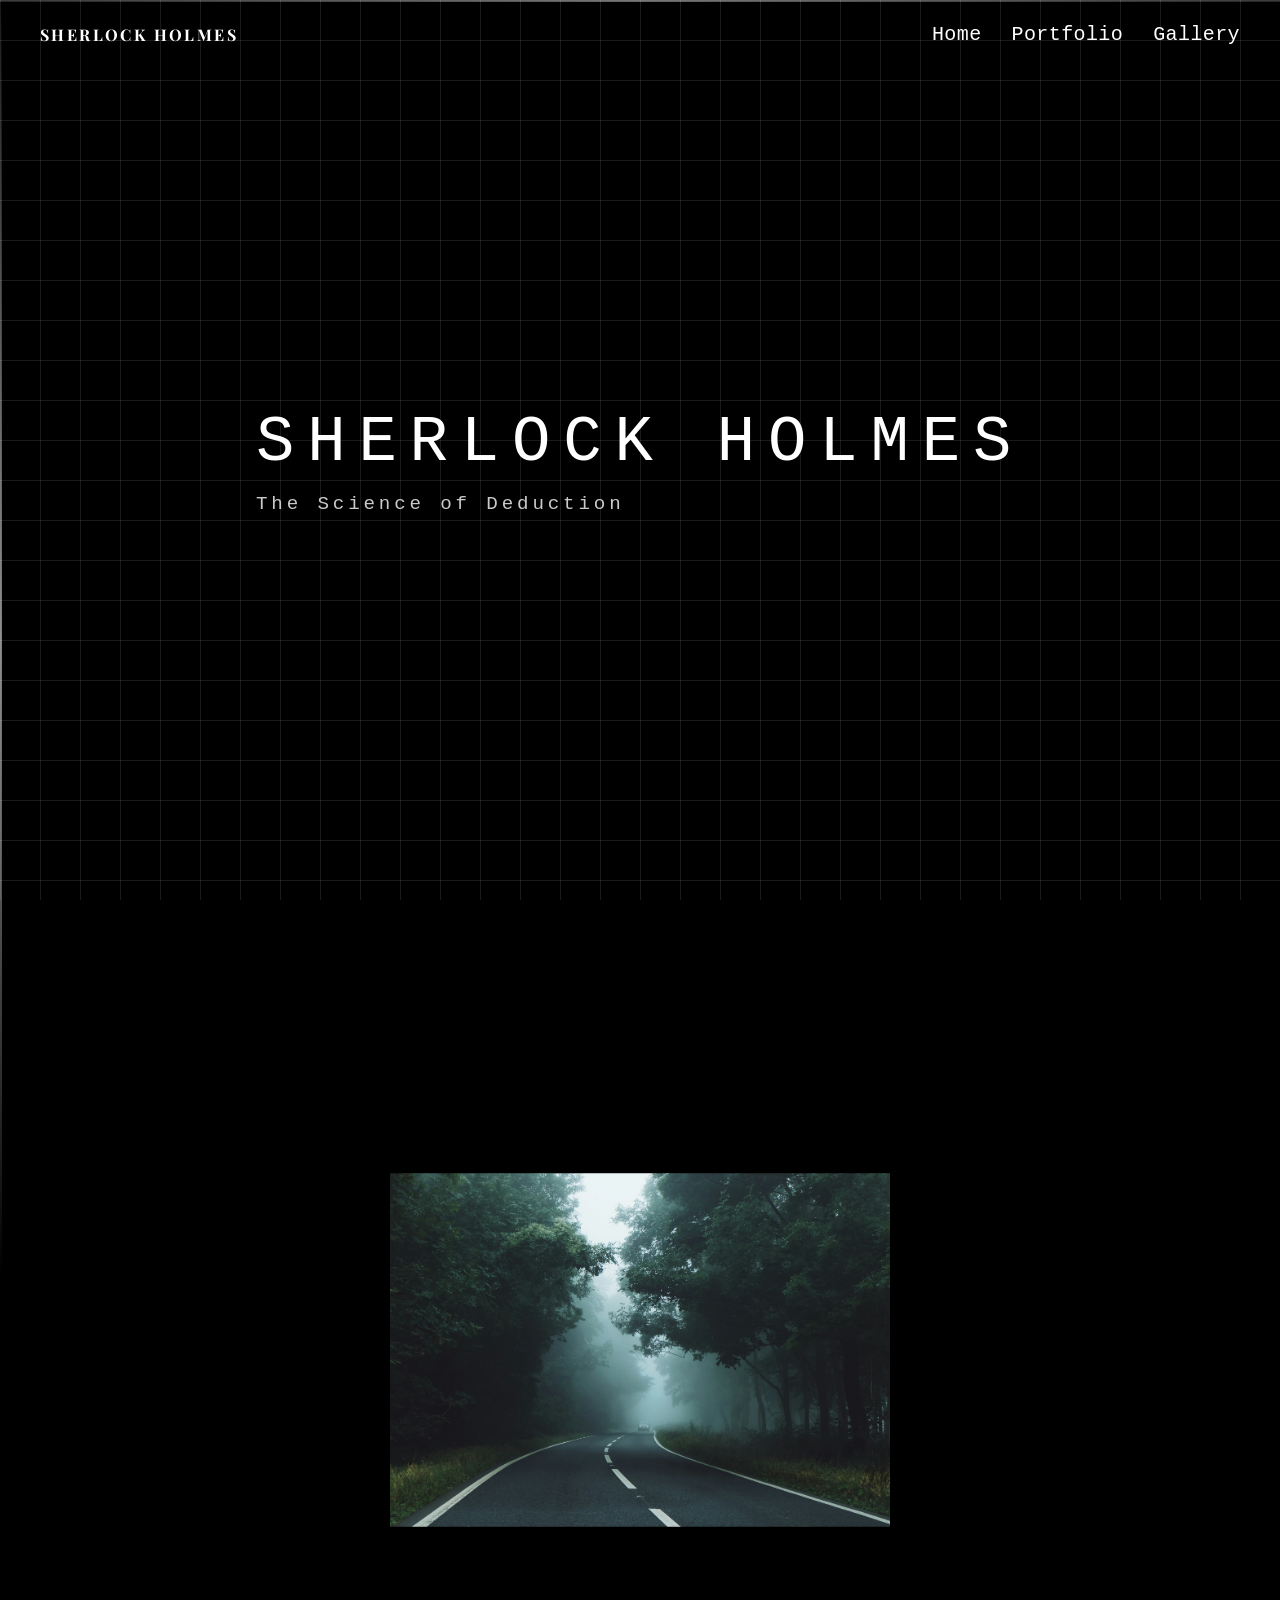
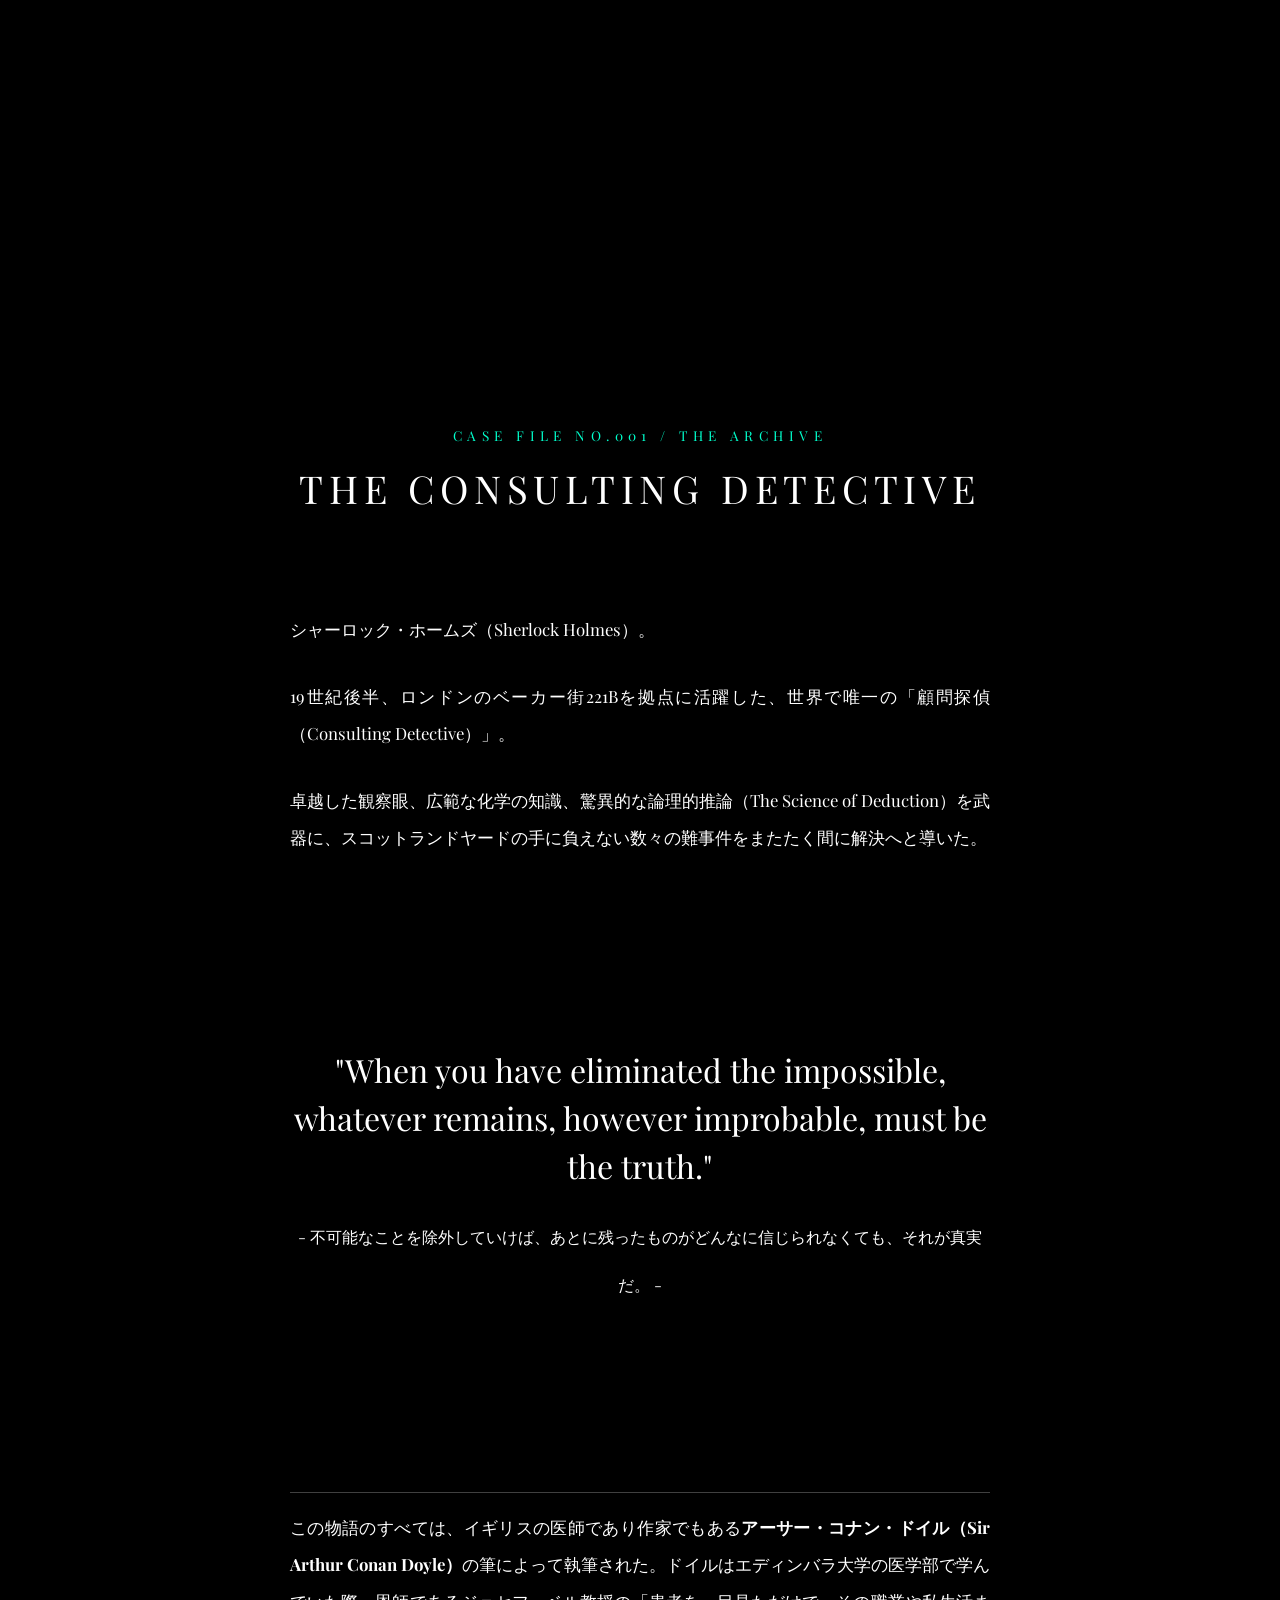
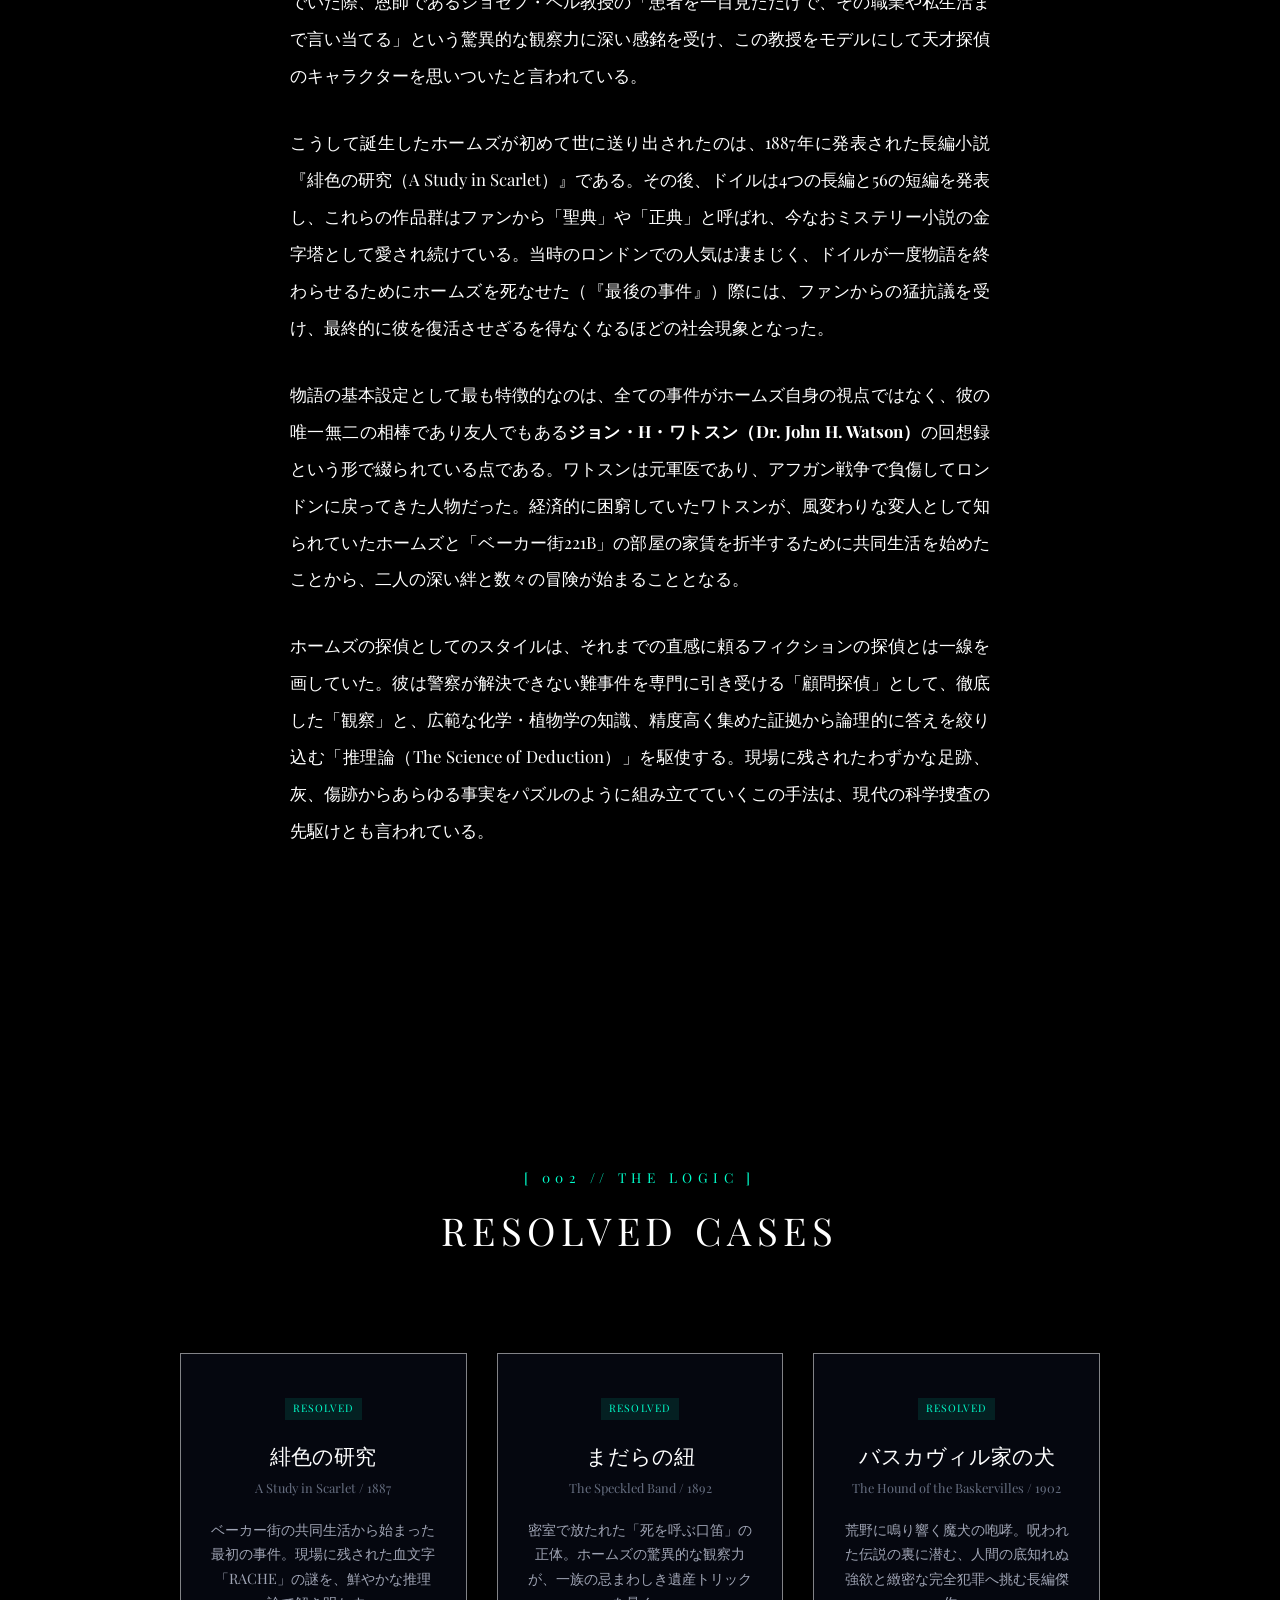
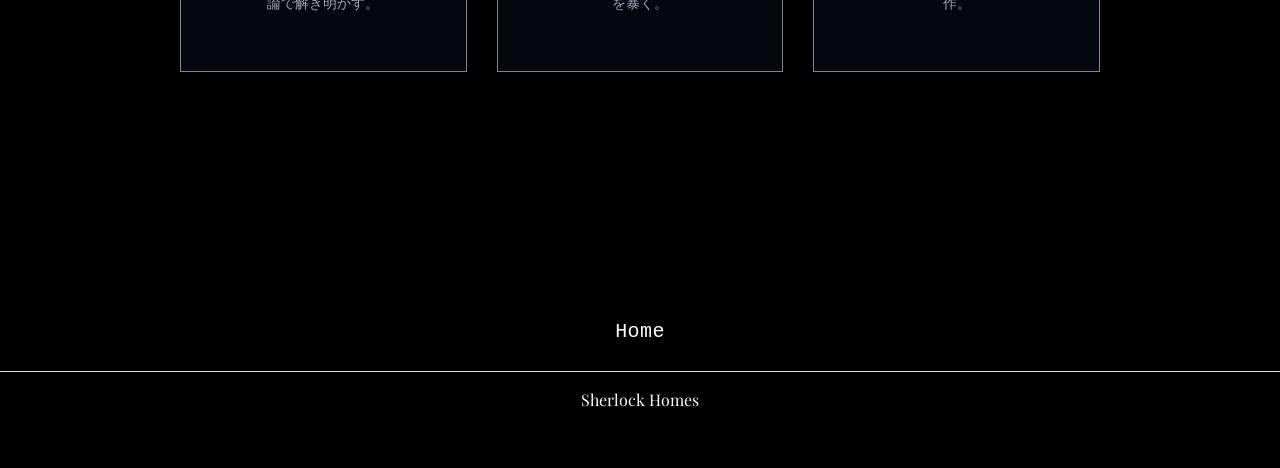
==== commit 326389f0: "アニメーションの追加とcase.htmlの内容修正" ====
--- a/index.html
+++ b/index.html
@@ -9,6 +9,11 @@
 </head>
 <body>
     <div id="math-background"></div>
+    <div id="grid-scanner-t"></div>
+    <div id="grid-scanner-l"></div>
+    <div id="grid-scanner-b"></div>
+    <div id="grid-scanner-r"></div>
+
     <nav class="custom-navbar">
         <div class="nav-container">
             <a href="#" class="nav-logo">SHERLOCK HOLMES</a>
@@ -16,7 +21,6 @@
                 <li class="nav-item"><a href="#" class="nav-link">Home</a></li>
                 <li class="nav-item"><a href="#portfolio" class="nav-link">Portfolio</a></li>
                 <li class="nav-item"><a href="#gallery" class="nav-link">Gallery</a></li>
-                <li class="nav-item"><a href="#profile" class="nav-link">Profile</a></li>
             </ul>
         </div>
     </nav>
@@ -98,8 +102,8 @@
 
     <section class="section-3-gallery" id="gallery">
         <div class="sec3-container">
-            <span class="sec-label">[ 002 // THE LOGIC ]</span>
-            <h3 class="sec-title">RESOLVED CASES</h3>
+            <span class="uppercase-label">[ 002 // THE LOGIC ]</span>
+            <h3 class="intro-title">RESOLVED CASES</h3>
             
             <div class="cases-grid">
                 <a href="./cases.html#study-in-scarlet" class="block-link">
@@ -131,51 +135,18 @@
         </div>
     </section>
 
-    <section class="section-4-profile" id="profile">
-        <div class="sec4-container">
-            <div class="profile-layout">
-                <div class="profile-left">
-                    <span class="sec-label">[ 003 // THE MIND PALACE ]</span>
-                    <h3 class="sec-title">S. HOLMES<br>PROFILE</h3>
-                    <p class="profile-lead">彼の頭脳は、必要な情報だけを厳選して保管する「空っぽの屋根裏部屋（記憶の宮殿）」である。無駄な知識は一切持たず、犯罪捜査に特化した歪な天才の証明。</p>
-                </div>
-                
-                <div class="profile-right">
-                    <div class="skill-item">
-                        <div class="skill-info">
-                            <span>OBSERVATION // 観察力</span>
-                            <span class="counter-num" data-target="99.8">99.8%</span>
-                        </div>
-                        <div class="skill-bar-bg"><div class="skill-bar-fill" style="width: 99.8%;"></div></div>
-                    </div>
-                    <div class="skill-item">
-                        <div class="skill-info">
-                            <span>CHEMISTRY // 化学・植物学</span>
-                            <span class="counter-num" data-target="85.0">85.0%</span>
-                        </div>
-                        <div class="skill-bar-bg"><div class="skill-bar-fill" style="width: 85%;"></div></div>
-                    </div>
-                    <div class="skill-item">
-                        <div class="skill-info">
-                            <span>MARTIAL ARTS // 格闘術</span>
-                            <span class="counter-num" data-target="78.5">78.5%</span>
-                        </div>
-                        <div class="skill-bar-bg"><div class="skill-bar-fill" style="width: 78.5%;"></div></div>
-                    </div>
-                    <div class="skill-item">
-                        <div class="skill-info">
-                            <span>COMMON SENSE // 常識</span>
-                            <span class="counter-num" data-target="0.0">0%</span>
-                        </div>
-                        <div class="skill-bar-bg"><div class="skill-bar-fill" style="width: 0%;"></div></div>
-                        <span class="skill-note">※「地球が太陽の周りを回っていることすら、彼の捜査には無価値である」</span>
-                    </div>
-                </div>
-            </div>
-        </div>
-    </section>
-
-    <script src="script.js"></script>
-    <script src="https://cdn.jsdelivr.net/npm/bootstrap@5.3.2/dist/js/bootstrap.bundle.min.js"></script> 
+    <footer class="py-3 my-4">
+        <ul class="nav justify-content-center border-bottom pb-3 mb-3">
+            <li class="nav-item">
+                <a href="#" class="nav-link px-2 text-white text-center">
+                    Home
+                </a>
+            </li> 
+        </ul>
+        <p class="text-white text-center">
+            Sherlock Homes
+        </p>
+    </footer>
+    
 </body>
 </html>
--- a/style.css
+++ b/style.css
@@ -1,16 +1,9 @@
 @import url('https://fonts.googleapis.com/css2?family=Playfair+Display:ital,wght@0,400..900;1,400..900&display=swap');
 
-
 body{
-    background-attachment: fixed;
-    background-size: cover;
-    background-repeat: no-repeat;
-
     color: #ffffff;
     width: 100%;
     overflow-x: hidden;
-    margin: 0;
-    padding: 0;
     margin: 0;
     padding: 0;
     background-color: #000000;
@@ -19,27 +12,22 @@
     font-optical-sizing: auto;
     font-weight: 10;
     font-style: normal;
-
-
 }
 
 .size1 {
     font-size: clamp(20px, 2.5vw, 100px); 
     letter-spacing: 0.05em;
 }
-
 .size2 {
     font-size: 1.2vw; 
     letter-spacing: 0.05em;
 }
-
 .size3 {
     font-size: clamp(17px, 2vw, 100px);
     letter-spacing: 0.05em;
 }
 
-/*-----------ヘッダー--------------*/
-
+/*ヘッダー*/
 .custom-navbar {
   position: fixed;
   top: 0;
@@ -49,7 +37,6 @@
   z-index: 9999;
   background-color: transparent;
 }
-
 .nav-container {
   width: 100%;
   height: 100%;
@@ -60,32 +47,26 @@
   align-items: center;
   box-sizing: border-box;
 }
-
 .nav-logo {
   color: #ffffff;
   text-decoration: none;
   font-weight: bold;
   letter-spacing: 0.15em;
 }
-
 .nav-menu {
-  list-style: none;    /* ドット（・）を消す */
+  list-style: none;
   margin: 0;
   padding: 0;
-  display: flex;       /* リンクを横並びにする */
-  gap: 30px;           /* リンクとリンクの間のスキマ */
-}
-
+  display: flex;
+  gap: 30px;
+}
 .nav-link {
   color: #ffffff;
   text-decoration: none;
   font-size: clamp(12px, 2vw, 20px);
   letter-spacing: 0.02em;
   font-family: 'Courier New', Courier, monospace;
-  /* 色や透明度が変わるとき、0.3秒かけてヌルッと動かす */
-  transition: opacity 0.3s ease; 
-}
-
+}
 .nav-menu:hover .nav-link {
   opacity: 0.25;
 }
@@ -95,17 +76,14 @@
 main, .main-content {
   padding-top: 100px;
 }
-
-
 
 svg {
   display: block;
   max-width: 500px;
   width: 50%;
   margin: 0 auto;
-  min-height: 150vh;
-}
-
+  min-height: 100vh;
+}
 svg image {
   width: 100%;
   height: 100%;
@@ -115,7 +93,6 @@
   animation: img-loop 4.5s infinite steps(1);
   opacity: 0;
 }
-
 #img1 { animation-delay: 0s; }
 #img2 { animation-delay: 0.5s; }
 #img3 { animation-delay: 1.0s; }
@@ -132,28 +109,25 @@
   100% { opacity: 0; }
 }
 
-
-
 section {
   position: relative;
   width: 100%;
-  min-height: 150vh;
+  min-height: 100vh;
   display: flex;
   justify-content: center;
   align-items: center;
   overflow: hidden;
 }
 
+/*index.html*/
 .section-1 {
   min-height: 100vh;
   display: flex;
-  background-color: #000000; /* ホームズを引き立てる暗い背景 */
-  position: relative;
-  height: 100vh; /* スクロールする長さを少し調整 */
+  position: relative;
+  height: 100vh;
   z-index: 2; 
-
-}
-/* 1段目の文字 */
+}
+/*------------------1つ目----------------*/
 .hero-title {
   font-size: 5vw;
   letter-spacing: 0.2em;
@@ -162,8 +136,8 @@
   font-family: 'Courier New', monospace;
   display: block;
   animation: pop 3s cubic-bezier(0.16, 1, 0.3, 1) forwards;
-}
-
+  font-weight: normal;
+}
 .hero-subtitle {
     font-size: 1.5vw;
     letter-spacing: 0.2em;
@@ -171,16 +145,13 @@
     text-align:left;
     font-family: 'Courier New', monospace;
     display: block;
-    animation: pop 3s cubic-bezier(0.16, 1, 0.3, 1) forwards;
-      
-}
-
+    animation: pop 3s cubic-bezier(0.16, 1, 0.3, 1) forwards;  
+}
 .hero-content {
   position: absolute;
   top: 45%;
-  z-index: 2; /* 数式より手前に文字を出す */
-}
-
+  z-index: 2;
+}
 .scroll-trigger-box {
     position: sticky;
     top: 0;
@@ -205,31 +176,22 @@
     filter: blur(0);
 
   }
-
-}
-
-
-/* ──────────────────────────────────────────────────
-   【2段目のデザイン】
-   ────────────────────────────────────────────────── */
+}
+
+/*-----------------2つ目-------------------*/
 .section-2 {
   position: relative;
   padding: 25vh 0 10vh 0;
-  background-color: #05070f;
   color: #ffffff;
   z-index: 1;
-}
-
-
+  font-size: 2.0rem;
+}
 .document-container {
   max-width: 760px;
   margin: 0 auto;
   padding: 0 30px;
   position: relative;
 }
-
-
-/* 英字ラベル・タイトル */
 .uppercase-label {
   display: block;
   font-size: 0.85rem;
@@ -245,8 +207,6 @@
   text-align: center;
   margin-bottom: 100px;
 }
-
-/* 本文テキスト・詳細テキスト */
 .intro-text p, .detailed-paragraph {
   font-size: 1.05rem;
   line-height: 2.2;
@@ -258,164 +218,26 @@
   color: #ffffff;
   font-weight: bold;
 }
-
-/* 中央配置の美しい引用（名言） */
 .intro-quote {
   margin: 140px 0;
   text-align: center;
   position: relative;
   padding: 50px 0;
 }
-.intro-quote::before, .intro-quote::after {
-  content: '"';
-  font-size: 4.5rem;
-  color: rgba(0, 255, 204, 0.15);
-  position: absolute;
-  left: 50%;
-  transform: translateX(-50%);
-}
-.intro-quote::before { top: -20px; }
-.intro-quote::after { bottom: -40px; }
-
-.intro-quote-text {
-  font-style: italic;
-  font-size: 2rem;
-  color: #ffffff;
-  line-height: 1.8;
-  margin-bottom: 20px;
-}
 .intro-quote span {
-  display: block;
   font-size: 1.0rem;
-  color: #c9c9c9;
-  font-style: normal;
-}
-
-/* 区切り線 */
-.detailed-line {
-  width: 60px;
-  height: 1px;
-  background-color: rgba(255,255,255,0.15);
-  border: none;
-  margin: 180px auto;
-}
-
-
-
-@keyframes slowFloat {
-  0% {
-    transform: translateY(0);
-  }
-  50% {
-    transform: translateY(-8px);
-  }
-  100% {
-    transform: translateY(0);
-  }
-}
-
-.floating-element {
-
-  animation: slowFloat 4s ease-in-out infinite; 
-}
-
-
-
-/*----------------------------------------------------------------------------------------*/
-
-
-
-.main-content {
-  position: relative;
-  z-index: 10; /* 背景（z-index: -1）より前に配置 */
-  padding: 80px 10%;
-  max-width: 800px;
-}
-
-#math-background {
-  position: fixed; 
-  top: 0;
-  left: 0;
-  width: 100vw;
-  height: 100vh;
-  
-  z-index: -1; 
-  
-  pointer-events: none; /* 背景の文字が邪魔でクリックできなくなるのを防ぐ */
-  
-  /* 薄い方眼紙（グリッド）の背景線を作る */
-  background-image: 
-    linear-gradient(rgba(255, 255, 255, 0.1) 1px, transparent 1px),
-    linear-gradient(90deg, rgba(255, 255, 255, 0.1) 1px, transparent 1px);
-  background-size: 40px 40px; /* グリッドのサイズ */
-}
-
-.section-1,
-.section-2,
-.transition-trigger-zone,
-.next-section,
-.section-3-gallery,
-.section-4-profile,
-.section-5-contact {
-  background-color: transparent !important;
-}
-
-@keyframes fadeLife {
-  0% {
-    opacity: 0;
-  }
-  10% {
-    opacity: 1; /* 最初の10%の時間でクッキリ見えるようになる */
-  }
-  85% {
-    opacity: 1; /* しばらくそのままキープ */
-  }
-  100% {
-    opacity: 0; /* 最後に消える */
-  }
-}
-
-
-
-
-/* 例：緑のラベルや薄いテキストに */
-.uppercase-label, .case-meta, .form-group label {
-  /* 🛠️ 追記：文字の後ろに、ブレのない鋭い黒い影を極薄く敷く */
-  text-shadow: 0 1px 3px rgba(0, 0, 0, 0.9);
-}
-
-/*--------------------------------------------------*/
-
-
-
-/* ========================================================
-  SECTION 3
-   ======================================================== */
+}
+/*-----------------3つ目------------------*/
 .section-3-gallery {
-  background-color: #000000;
   padding: 15vh 0;
   color: #ffffff;
+  text-align: center;
 }
 .sec3-container, .sec4-container, .sec5-container {
   max-width: 1000px;
   margin: 0 auto;
   padding: 0 40px;
 }
-.sec-label {
-  display: block;
-  font-size: 0.8rem;
-  color: #00ffcc;
-  letter-spacing: 0.3em;
-  margin-bottom: 10px;
-}
-.sec-title {
-  font-size: 2rem;
-  font-weight: 800;
-  letter-spacing: 0.05em;
-  margin-bottom: 60px;
-}
-
-/* 3列のグリッド配置 */
 .cases-grid {
   display: flex;
   gap: 30px;
@@ -457,7 +279,6 @@
   border-color: #00ffcc;
   box-shadow: 0 10px 30px rgba(0, 255, 204, 0.1);
 }
-
 .block-link {
   display: block;
   width: 100%;
@@ -465,215 +286,146 @@
   color: inherit;
 }
 
-/* ========================================================
-   SECTION 4
-   ======================================================== */
-.section-4-profile {
-  background-color: #000000;
-  padding: 15vh 0;
-  color: #ffffff;
-}
-.profile-layout {
-  display: flex;
-  gap: 80px;
-}
-.profile-left {
-  width: 40%;
-}
-.profile-lead {
-  font-size: 0.95rem;
-  line-height: 1.9;
-  color: #ffffff;
-}
-.profile-right {
-  width: 60%;
-  display: flex;
-  flex-direction: column;
-  gap: 35px;
-}
-
-/* メーターのデザイン */
-.skill-item {
-  width: 100%;
-}
-.skill-info {
-  display: flex;
-  justify-content: space-between;
-  font-size: 0.85rem;
-  letter-spacing: 0.1em;
-  margin-bottom: 10px;
-}
-.counter-num {
-  color: #00ffcc;
-  font-weight: bold;
-}
-.skill-bar-bg {
-  width: 100%;
-  height: 2px;
-  background-color: rgba(255, 255, 255, 0.1);
-  position: relative;
-}
-.skill-bar-fill {
-  height: 100%;
-  background-color: #00ffcc;
-  box-shadow: 0 0 10px #00ffcc;
-  width: 0;
-  transition: width 2s cubic-bezier(0.16, 1, 0.3, 1);
-}
-.skill-note {
-  display: block;
-  font-size: 1.0rem;
-  color: #e0e0e0;
-  margin-top: 8px;
-}
-
-/* 📱 レスポンシブ（スマホの時は綺麗に縦1列にする） */
 @media (max-width: 991px) {
-  .cases-grid, .profile-layout {
+  .cases-grid{
     flex-direction: column;
     gap: 40px;
   }
-  .profile-left, .profile-right {
-    width: 100%;
+}
+
+/*case.html*/
+.archive-wrapper {
+  padding-top: 120px;
+  max-width: 760px;
+  margin: 0 auto;
+  padding-left: 20px;
+  padding-right: 20px;
+  box-sizing: border-box;
+}
+.case-detail-section {
+  display: block;
+  scroll-margin-top: 100px;
+  animation: fadeInUp 1.0s ease-out forwards;
+}
+
+@keyframes fadeInUp {
+  from {
+    opacity: 0;
+    transform: translateY(30px);
   }
-}
-
-
-
-.block-link {
-  text-decoration: none; /* 下線を消す */
-  color: inherit;        /* 文字色をカード本来の色（白）のままにする */
-  display: block;        /* カード全体をクリックできるようにする */
-}
-
-.archive-wrapper {
-  padding-top: 140px;
-  max-width: 860px;
-  margin: 0 auto;
-  padding-left: 5%;
-  padding-right: 5%;
-  box-sizing: border-box;
-}
-
-.archive-header {
-  margin-bottom: 100px;
-  text-align: center;
-}
-
-.case-detail-section {
-  padding: 80px 0;
-  margin-bottom: 80px;
-  border-bottom: 1px solid rgba(255, 255, 255, 0.08);
-  scroll-margin-top: 100px;
-}
-
-.case-detail-section:last-child {
-  border-bottom: none;
-  margin-bottom: 250px;
-}
-
-.detail-status {
-  font-size: 0.8rem;
-  color: #00ffcc;
-  letter-spacing: 0.35em;
-  margin-bottom: 15px;
-  font-family: 'Courier New', monospace;
+  to {
+    opacity: 1;
+    transform: translateY(0);
+  }
 }
 
 .detail-name {
-  font-size: clamp(2rem, 4vw, 2.8rem);
-  font-weight: 300;
-  color: #ffffff;
-  margin-bottom: 12px;
-  letter-spacing: 0.1em;
-}
-
-.detail-meta {
-  font-size: 0.95rem;
-  color: #7e8594;
-  font-family: 'Courier New', monospace;
-  margin-bottom: 45px;
-  letter-spacing: 0.05em;
-}
-
-.case-image-box {
-  width: 100%;
-  height: clamp(250px, 45vh, 420px);
-  background: rgba(5, 7, 15, 0.4) !important;
-  backdrop-filter: blur(5px);
-  -webkit-backdrop-filter: blur(5px);
-  border: 1px solid rgba(255, 255, 255, 0.1);
-  margin-bottom: 50px;
-  display: flex;
-  justify-content: center;
-  align-items: center;
-  overflow: hidden;
-  position: relative;
-  box-sizing: border-box;
-  transition: border-color 0.4s ease, box-shadow 0.4s ease;
-}
-
-.case-detail-section:hover .case-image-box {
-  border-color: rgba(0, 255, 204, 0.3);
-  box-shadow: 0 0 20px rgba(0, 255, 204, 0.05);
-}
-
-.case-image-box img {
-  width: 100%;
-  height: 100%;
-  object-fit: cover;
-  opacity: 0.85;
-  transition: opacity 0.4s ease;
-}
-
-.case-image-box:hover img {
-  opacity: 1;
-}
-
+  display: block;
+  font-size: 2rem;
+  font-weight: normal;
+  color: #ffffff;
+  margin-bottom: 24px;
+  text-align: left;
+}
 .detail-content {
-  font-size: 1.05rem;
-  line-height: 2.3;
-  color: #b0b5c6;
-  text-align: justify;
-}
-
+  display: block;
+  font-size: 1.2rem;
+  line-height: 1.7;
+  color: #cccccc;
+  text-align: left;
+}
 .detail-content p {
-  margin-bottom: 35px;
-}
-
+  margin-bottom: 20px;
+}
 .detail-content strong {
   color: #ffffff;
-  font-weight: 600;
-  display: inline-block;
-  margin-bottom: 5px;
-  letter-spacing: 0.05em;
-}
-
-.back-button {
-  display: inline-block;
-  margin-top: 30px;
-  color: #7e8594;
-  text-decoration: none;
-  font-family: 'Courier New', monospace;
-  font-size: 0.85rem;
-  letter-spacing: 0.1em;
-  border: 1px solid rgba(255, 255, 255, 0.1);
-  padding: 12px 28px;
-  box-sizing: border-box;
-  transition: all 0.3s ease;
-}
-
-.back-button:hover {
-  color: #00ffcc;
-  border-color: rgba(0, 255, 204, 0.5);
-  background: rgba(0, 255, 204, 0.02);
-  box-shadow: 0 0 15px rgba(0, 255, 204, 0.15);
-  transform: translateY(-2px);
-}
-
-@media (max-width: 767px) {
-  .archive-wrapper { padding-top: 100px; }
-  .archive-header { margin-bottom: 60px; }
-  .case-detail-section { padding: 50px 0; margin-bottom: 40px; }
-  .detail-content { font-size: 0.95rem; line-height: 2.1; }
+}
+
+/*-------------グリッド紙の背景------------*/
+#math-background {
+  position: fixed; 
+  top: 0;
+  left: 0;
+  width: 100vw;
+  height: 100vh;
+  z-index: -1; 
+  pointer-events: none;
+  background-image: 
+    linear-gradient(rgba(255, 255, 255, 0.1) 1px, transparent 1px),
+    linear-gradient(90deg, rgba(255, 255, 255, 0.1) 1px, transparent 1px);
+  background-size: 40px 40px;
+}
+
+
+#grid-scanner-t {
+  position: fixed;
+  top: 0;
+  left: 0;
+  width: 100vw;
+  height: 2px;
+  background: linear-gradient(90deg, transparent, rgba(255, 255, 255, 0.3), transparent);
+  z-index: -1;
+  pointer-events: none;
+  animation: scanMove1 8s ease-in-out infinite; 
+}
+
+#grid-scanner-l {
+  position: fixed;
+  top: 0;
+  left: 0;
+  width: 2px;
+  height: 100vw;
+  background: linear-gradient(180deg, transparent, rgba(255, 255, 255, 0.3), transparent);
+  z-index: -1;
+  pointer-events: none;
+  animation: scanMove2 7s ease-in-out infinite; 
+}
+
+#grid-scanner-b {
+  position: fixed;
+  top: 0;
+  left: 0;
+  width: 100vw;
+  height: 2px;
+  background: linear-gradient(180deg, transparent, rgba(255, 255, 255, 0.3), transparent);
+  z-index: -1;
+  pointer-events: none;
+  animation: scanMove3 7s ease-in-out infinite; 
+}
+
+#grid-scanner-r {
+  position: fixed;
+  top: 0;
+  left: 0;
+  width: 2px;
+  height: 100vw;
+  background: linear-gradient(180deg, transparent, rgba(255, 255, 255, 0.3), transparent);
+  z-index: -1;
+  pointer-events: none;
+  animation: scanMove4 8s ease-in-out infinite; 
+}
+
+@keyframes scanMove1 {
+  0% { top: 0%; opacity: 0; }
+  5% { opacity: 1; }
+  95% { opacity: 1; }
+  100% { top: 100%; opacity: 0; }
+}
+@keyframes scanMove2 {
+  0% { left: 0%; opacity: 0; }
+  5% { opacity: 1; }
+  95% { opacity: 1; }
+  100% { left: 100%; opacity: 0; }
+}
+@keyframes scanMove3 {
+  0% { top: 100%; opacity: 0; }
+  5% { opacity: 1; }
+  95% { opacity: 1; }
+  100% { top: 0%; opacity: 0; }
+}
+@keyframes scanMove4 {
+  0% { left: 100%; opacity: 0; }
+  5% { opacity: 1; }
+  95% { opacity: 1; }
+  100% { left: 0%; opacity: 0; }
 }
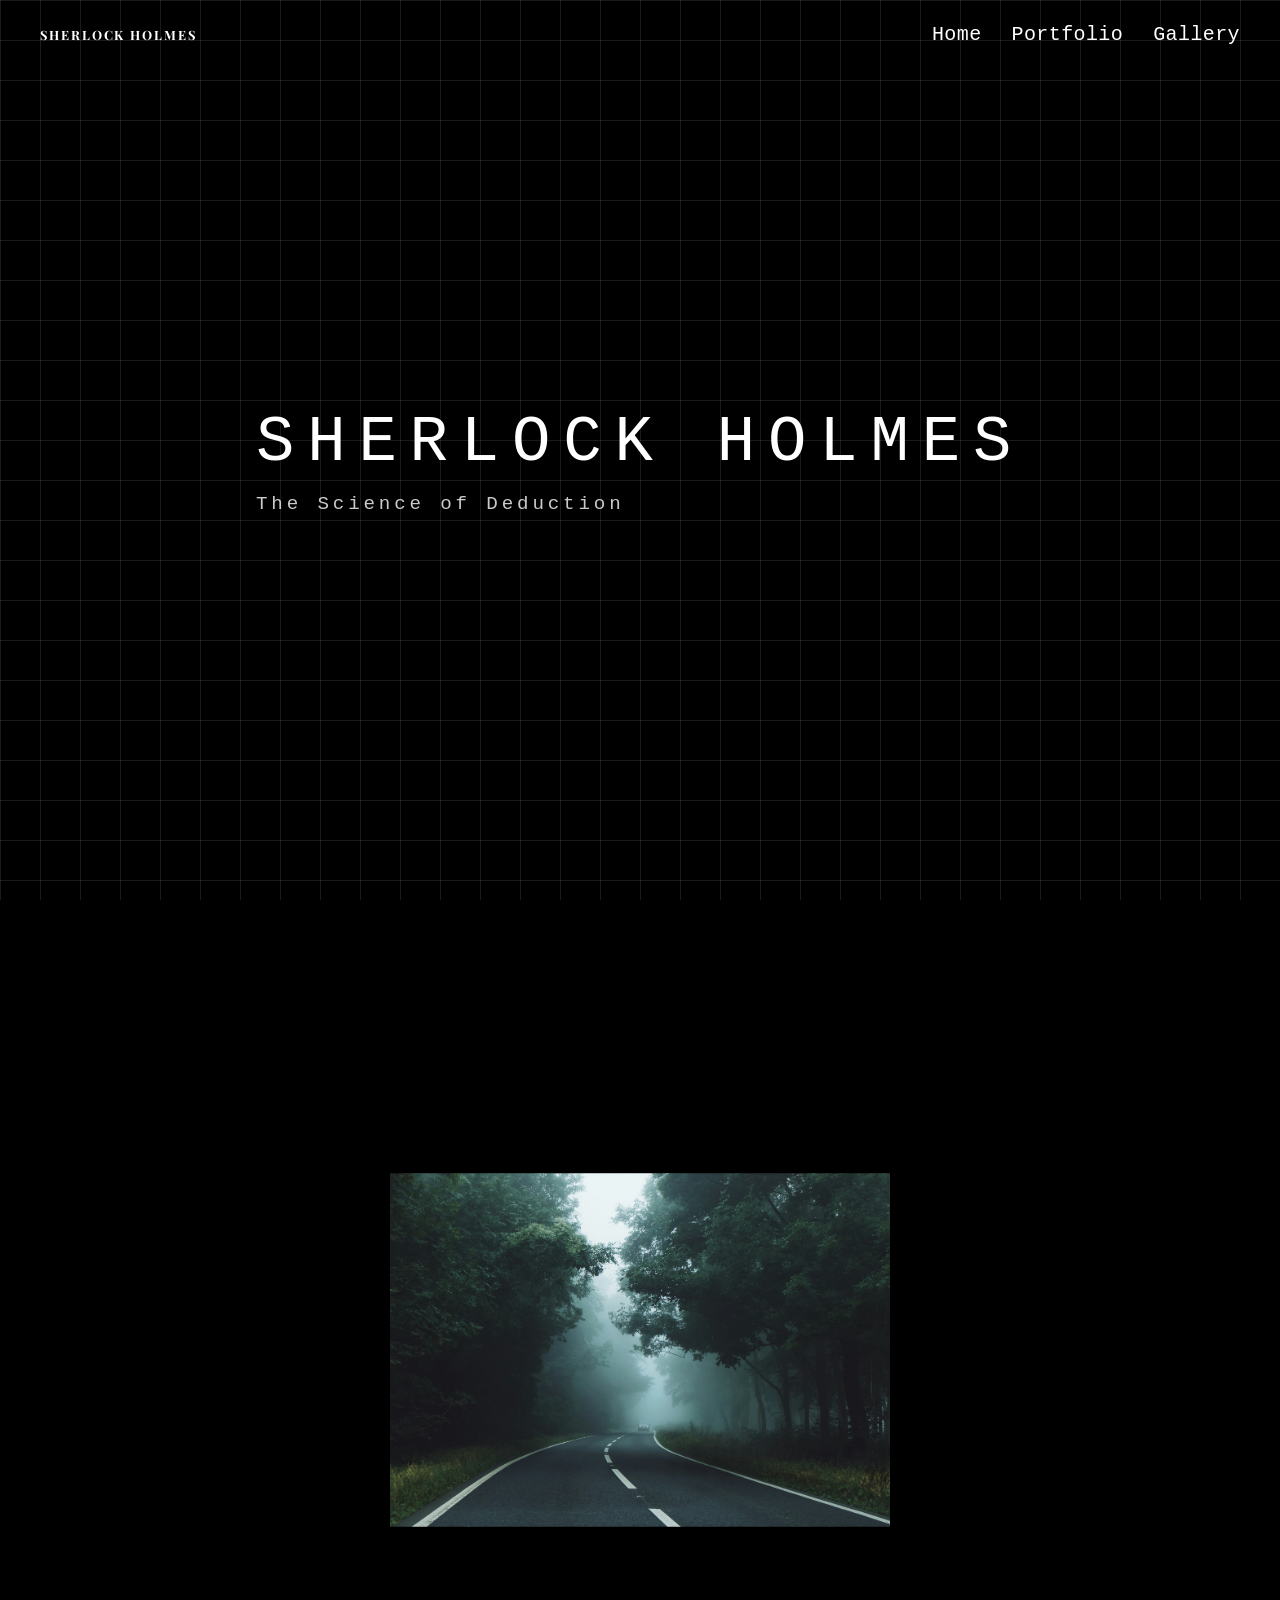
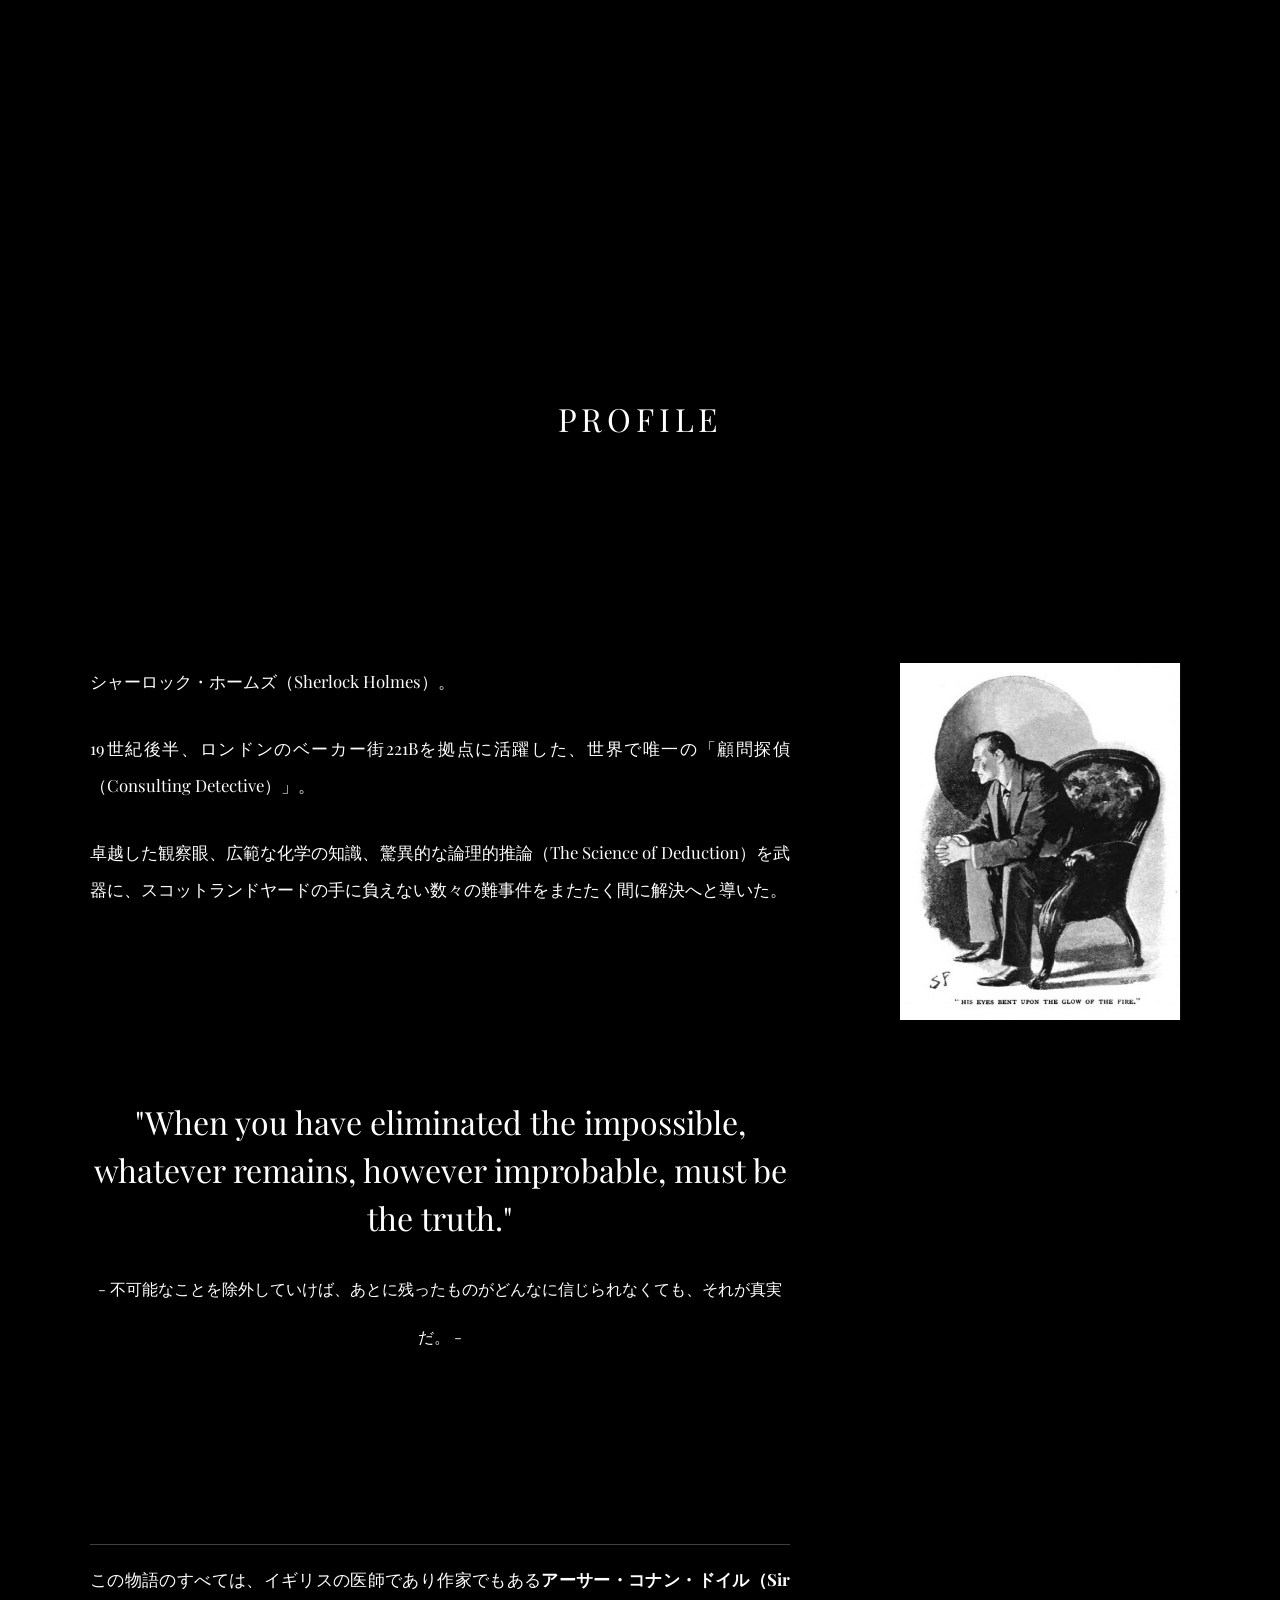
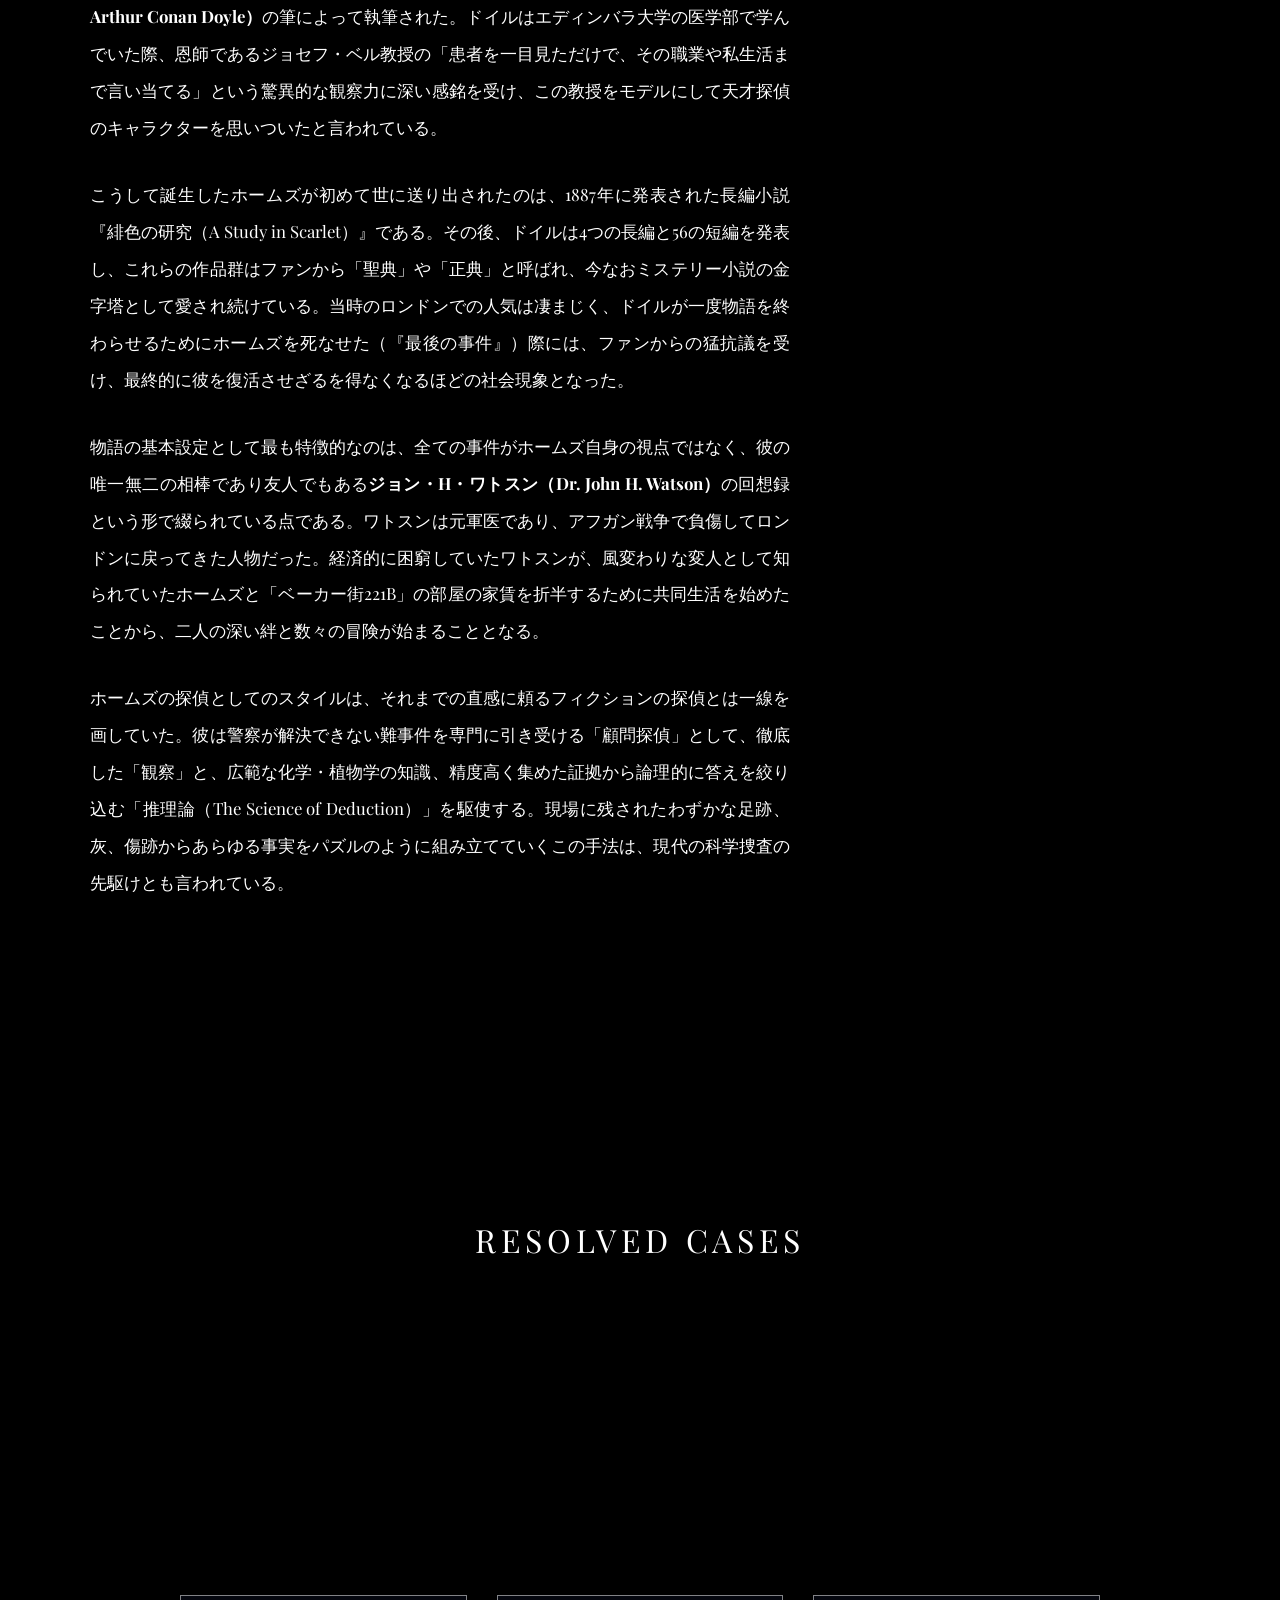
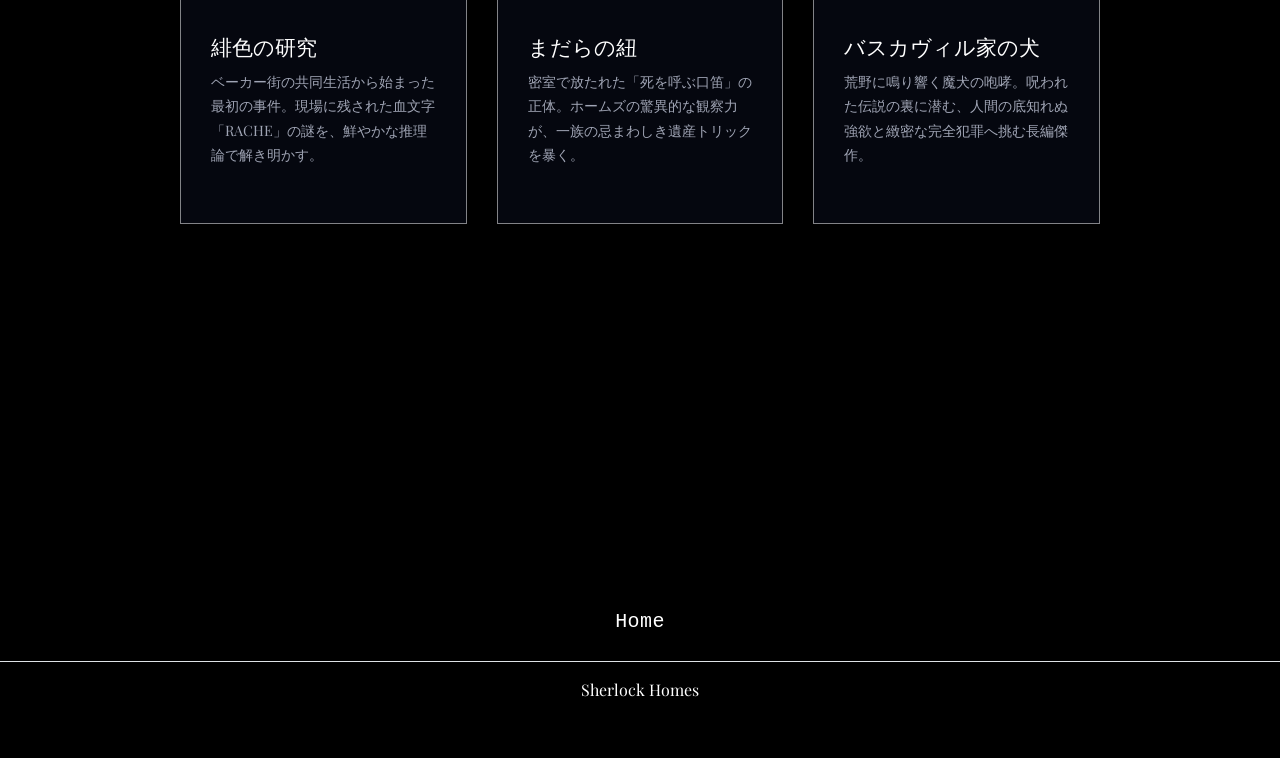
==== commit 2b2db438: "配列の整理" ====
--- a/index.html
+++ b/index.html
@@ -5,7 +5,7 @@
     <meta name="viewport" content="width=device-width, initial-scale=1.0">
     <title>Sherlock Holmes - The Science of Deduction</title>
     <link href="https://cdn.jsdelivr.net/npm/bootstrap@5.3.2/dist/css/bootstrap.min.css" rel="stylesheet">
-    <link rel="stylesheet" href="style.css">
+    <link rel="stylesheet" href="./style.css">
 </head>
 <body>
     <div id="math-background"></div>
@@ -28,6 +28,7 @@
     <section class="section-1" id="hero-scroll-section">
         <div class="section-container scroll-trigger-box hero-image-content">
             <div class="hero-content">
+
                 <h1 class="hero-title">SHERLOCK HOLMES</h1>
                 <p class="hero-subtitle">The Science of Deduction</p>
             </div>
@@ -47,91 +48,85 @@
         <image id="img8" xlink:href="./images/image8.jpg" x="0" y="0" preserveAspectRatio="xMidYMid slice"/>
         <image id="img9" xlink:href="./images/image9.jpg" x="0" y="0" preserveAspectRatio="xMidYMid slice"/>
     </svg>
-    
+
+    <div class="intro-title">
+        <h2 class="title-content">PROFILE</h2>
+    </div>
     <section class="section-2" id="portfolio">
-        <div class="document-container">
-            
-            <div class="doc-block">
-                <span class="uppercase-label">CASE FILE NO.001 / THE ARCHIVE</span>
-                <h2 class="intro-title">THE CONSULTING DETECTIVE</h2>
-            </div>
-            
-            <div class="doc-block">
-                <div class="intro-text">
-                    <p>シャーロック・ホームズ（Sherlock Holmes）。</p>
-                    <p>19世紀後半、ロンドンのベーカー街221Bを拠点に活躍した、世界で唯一の「顧問探偵（Consulting Detective）」。</p>
-                    <p>卓越した観察眼、広範な化学の知識、驚異的な論理的推論（The Science of Deduction）を武器に、スコットランドヤードの手に負えない数々の難事件をまたたく間に解決へと導いた。</p>
+        
+        <div class="document-layout">
+            <div class="document-container">
+                <div class="doc-block">
+                    <div class="intro-text">
+                        <p>シャーロック・ホームズ（Sherlock Holmes）。</p>
+                        <p>19世紀後半、ロンドンのベーカー街221Bを拠点に活躍した、世界で唯一の「顧問探偵（Consulting Detective）」。</p>
+                        <p>卓越した観察眼、広範な化学の知識、驚異的な論理的推論（The Science of Deduction）を武器に、スコットランドヤードの手に負えない数々の難事件をまたたく間に解決へと導いた。</p>
+                    </div>
+                </div>
+                
+                <div class="doc-block">
+                    <blockquote class="intro-quote">
+                        <p class="intro-quote-text floating-element">"When you have eliminated the impossible, whatever remains, however improbable, must be the truth."</p>
+                        <span>- 不可能なことを除外していけば、あとに残ったものがどんなに信じられなくても、それが真実だ。 -</span>
+                    </blockquote>
+                </div>
+
+                <hr class="detailed-line">
+
+                <div class="doc-block">
+                    <p class="detailed-paragraph">
+                        この物語のすべては、イギリスの医師であり作家でもある<strong>アーサー・コナン・ドイル（Sir Arthur Conan Doyle）</strong>の筆によって執筆された。ドイルはエディンバラ大学の医学部で学んでいた際、恩師であるジョセフ・ベル教授の「患者を一目見ただけで、その職業や私生活まで言い当てる」という驚異的な観察力に深い感銘を受け、この教授をモデルにして天才探偵のキャラクターを思いついたと言われている。
+                    </p>
+                </div>
+                
+                <div class="doc-block">
+                    <p class="detailed-paragraph">
+                        こうして誕生したホームズが初めて世に送り出されたのは、1887年に発表された長編小説『緋色の研究（A Study in Scarlet）』である。その後、ドイルは4つの長編と56の短編を発表し、これらの作品群はファンから「聖典」や「正典」と呼ばれ、今なおミステリー小説の金字塔として愛され続けている。当時のロンドンでの人気は凄まじく、ドイルが一度物語を終わらせるためにホームズを死なせた（『最後の事件』）際には、ファンからの猛抗議を受け、最終的に彼を復活させざるを得なくなるほどの社会現象となった。
+                    </p>
+                </div>
+                
+                <div class="doc-block">
+                    <p class="detailed-paragraph">
+                        物語の基本設定として最も特徴的なのは、全ての事件がホームズ自身の視点ではなく、彼の唯一無二の相棒であり友人でもある<strong>ジョン・H・ワトスン（Dr. John H. Watson）</strong>の回想録という形で綴られている点である。ワトスンは元軍医であり、アフガン戦争で負傷してロンドンに戻ってきた人物だった。経済的に困窮していたワトスンが、風変わりな変人として知られていたホームズと「ベーカー街221B」の部屋の家賃を折半するために共同生活を始めたことから、二人の深い絆と数々の冒険が始まることとなる。
+                    </p>
+                </div>
+                
+                <div class="doc-block">
+                    <p class="detailed-paragraph">
+                        ホームズの探偵としてのスタイルは、それまでの直感に頼るフィクションの探偵とは一線を画していた。彼は警察が解決できない難事件を専門に引き受ける「顧問探偵」として、徹底した「観察」と、広範な化学・植物学の知識、精度高く集めた証拠から論理的に答えを絞り込む「推理論（The Science of Deduction）」を駆使する。現場に残されたわずかな足跡、灰、傷跡からあらゆる事実をパズルのように組み立てていくこの手法は、現代の科学捜査の先駆けとも言われている。
+                    </p>
                 </div>
             </div>
-            
-            <div class="doc-block">
-                <blockquote class="intro-quote">
-                    <p class="intro-quote-text floating-element">"When you have eliminated the impossible, whatever remains, however improbable, must be the truth."</p>
-                    <span>- 不可能なことを除外していけば、あとに残ったものがどんなに信じられなくても、それが真実だ。 -</span>
-                </blockquote>
+            <div class="portrait-container">
+                <img src="./images/homes.jpg" alt="Sherlock Holmes" class="portrait">
             </div>
 
-            <hr class="detailed-line">
-
-            <div class="doc-block">
-                <p class="detailed-paragraph">
-                    この物語のすべては、イギリスの医師であり作家でもある<strong>アーサー・コナン・ドイル（Sir Arthur Conan Doyle）</strong>の筆によって執筆された。ドイルはエディンバラ大学の医学部で学んでいた際、恩師であるジョセフ・ベル教授の「患者を一目見ただけで、その職業や私生活まで言い当てる」という驚異的な観察力に深い感銘を受け、この教授をモデルにして天才探偵のキャラクターを思いついたと言われている。
-                </p>
-            </div>
-            
-            <div class="doc-block">
-                <p class="detailed-paragraph">
-                    こうして誕生したホームズが初めて世に送り出されたのは、1887年に発表された長編小説『緋色の研究（A Study in Scarlet）』である。その後、ドイルは4つの長編と56の短編を発表し、これらの作品群はファンから「聖典」や「正典」と呼ばれ、今なおミステリー小説の金字塔として愛され続けている。当時のロンドンでの人気は凄まじく、ドイルが一度物語を終わらせるためにホームズを死なせた（『最後の事件』）際には、ファンからの猛抗議を受け、最終的に彼を復活させざるを得なくなるほどの社会現象となった。
-                </p>
-            </div>
-            
-            <div class="doc-block">
-                <p class="detailed-paragraph">
-                    物語の基本設定として最も特徴的なのは、全ての事件がホームズ自身の視点ではなく、彼の唯一無二の相棒であり友人でもある<strong>ジョン・H・ワトスン（Dr. John H. Watson）</strong>の回想録という形で綴られている点である。ワトスンは元軍医であり、アフガン戦争で負傷してロンドンに戻ってきた人物だった。経済的に困窮していたワトスンが、風変わりな変人として知られていたホームズと「ベーカー街221B」の部屋の家賃を折半するために共同生活を始めたことから、二人の深い絆と数々の冒険が始まることとなる。
-                </p>
-            </div>
-            
-            <div class="doc-block">
-                <p class="detailed-paragraph">
-                    ホームズの探偵としてのスタイルは、それまでの直感に頼るフィクションの探偵とは一線を画していた。彼は警察が解決できない難事件を専門に引き受ける「顧問探偵」として、徹底した「観察」と、広範な化学・植物学の知識、精度高く集めた証拠から論理的に答えを絞り込む「推理論（The Science of Deduction）」を駆使する。現場に残されたわずかな足跡、灰、傷跡からあらゆる事実をパズルのように組み立てていくこの手法は、現代の科学捜査の先駆けとも言われている。
-                </p>
-            </div>
-            
         </div>
     </section>
 
+    <div class="intro-title">
+        <h2 class="title-content">RESOLVED CASES</h2>
+    </div>
+
     <section class="section-3-gallery" id="gallery">
-        <div class="sec3-container">
-            <span class="uppercase-label">[ 002 // THE LOGIC ]</span>
-            <h3 class="intro-title">RESOLVED CASES</h3>
-            
-            <div class="cases-grid">
-                <a href="./cases.html#study-in-scarlet" class="block-link">
-                    <div class="case-card floating-element">
-                        <div class="case-status">RESOLVED</div>
-                        <h4 class="case-name">緋色の研究</h4>
-                        <p class="case-meta">A Study in Scarlet / 1887</p>
-                        <p class="case-desc">ベーカー街の共同生活から始まった最初の事件。現場に残された血文字「RACHE」の謎を、鮮やかな推理論で解き明かす。</p>
-                    </div>
-                </a>
-                <a href="./cases.html#speckled-band" class="block-link">
-                    <div class="case-card floating-element">
-                        <div class="case-status">RESOLVED</div>
-                        <h4 class="case-name">まだらの紐</h4>
-                        <p class="case-meta">The Speckled Band / 1892</p>
-                        <p class="case-desc">密室で放たれた「死を呼ぶ口笛」の正体。ホームズの驚異的な観察力が、一族の忌まわしき遺産トリックを暴く。</p>
-                    </div>
-                </a>
-                <a href="./cases.html#hound-of-baskervilles" class="block-link">
-                    <div class="case-card floating-element">
-                        <div class="case-status">RESOLVED</div>
-                        <h4 class="case-name">バスカヴィル家の犬</h4>
-                        <p class="case-meta">The Hound of the Baskervilles / 1902</p>
-                        <p class="case-desc">荒野に鳴り響く魔犬の咆哮。呪われた伝説の裏に潜む、人間の底知れぬ強欲と緻密な完全犯罪へ挑む長編傑作。</p>
-                    </div>
-                </a>
-
-            </div>
+        <div class="cases-grid">
+            <a href="./cases.html#study-in-scarlet" class="block-link">
+                <div class="case-card floating-element">
+                    <h4 class="case-name">緋色の研究</h4>
+                    <p class="case-desc">ベーカー街の共同生活から始まった最初の事件。現場に残された血文字「RACHE」の謎を、鮮やかな推理論で解き明かす。</p>
+                </div>
+            </a>
+            <a href="./cases.html#speckled-band" class="block-link">
+                <div class="case-card floating-element">                    <h4 class="case-name">まだらの紐</h4>
+                    <p class="case-desc">密室で放たれた「死を呼ぶ口笛」の正体。ホームズの驚異的な観察力が、一族の忌まわしき遺産トリックを暴く。</p>
+                </div>
+            </a>
+            <a href="./cases.html#hound-of-baskervilles" class="block-link">
+                <div class="case-card floating-element">
+                    <h4 class="case-name">バスカヴィル家の犬</h4>
+                    <p class="case-desc">荒野に鳴り響く魔犬の咆哮。呪われた伝説の裏に潜む、人間の底知れぬ強欲と緻密な完全犯罪へ挑む長編傑作。</p>
+                </div>
+            </a>
         </div>
     </section>
 
--- a/style.css
+++ b/style.css
@@ -52,6 +52,7 @@
   text-decoration: none;
   font-weight: bold;
   letter-spacing: 0.15em;
+  font-size: 0.8rem;
 }
 .nav-menu {
   list-style: none;
@@ -127,6 +128,8 @@
   height: 100vh;
   z-index: 2; 
 }
+
+
 /*------------------1つ目----------------*/
 .hero-title {
   font-size: 5vw;
@@ -178,6 +181,17 @@
   }
 }
 
+.intro-title {
+  margin: 0;
+  padding: 200px 0 0px;
+}
+.title-content{
+  margin: 0;
+  font-size: 2.0rem;
+  font-weight: 300;
+  letter-spacing: 0.15em;
+  text-align: center;
+}
 /*-----------------2つ目-------------------*/
 .section-2 {
   position: relative;
@@ -185,6 +199,7 @@
   color: #ffffff;
   z-index: 1;
   font-size: 2.0rem;
+  overflow: visible;
 }
 .document-container {
   max-width: 760px;
@@ -192,21 +207,6 @@
   padding: 0 30px;
   position: relative;
 }
-.uppercase-label {
-  display: block;
-  font-size: 0.85rem;
-  color: #00ffcc;
-  letter-spacing: 0.4em;
-  margin-bottom: 20px;
-  text-align: center;
-}
-.intro-title {
-  font-size: 2.4rem;
-  font-weight: 300;
-  letter-spacing: 0.15em;
-  text-align: center;
-  margin-bottom: 100px;
-}
 .intro-text p, .detailed-paragraph {
   font-size: 1.05rem;
   line-height: 2.2;
@@ -227,20 +227,42 @@
 .intro-quote span {
   font-size: 1.0rem;
 }
-/*-----------------3つ目------------------*/
+.document-layout{
+    max-width: 1400px;
+    margin: 0 auto;
+    padding: 0 40px;
+
+    display: flex;
+    align-items: flex-start;
+    justify-content: center;
+    gap: 80px;
+}
+.document-container{
+    flex: 1;
+    max-width: 760px;
+}
+.portrait-container{
+    position: sticky;
+    top: 120px;
+    width: 320px;
+    padding: 0 40px 0 0;
+    align-self: flex-start;
+}
+.portrait{
+    width:100%;
+    display: block;
+}-------------3つ目------------------*/
 .section-3-gallery {
   padding: 15vh 0;
   color: #ffffff;
   text-align: center;
-}
-.sec3-container, .sec4-container, .sec5-container {
-  max-width: 1000px;
-  margin: 0 auto;
-  padding: 0 40px;
 }
 .cases-grid {
   display: flex;
   gap: 30px;
+  max-width: 1000px;
+  margin: 20px auto;
+  padding: 0 40px;
 }
 .case-card {
   flex: 1;
@@ -250,31 +272,18 @@
   transition: all 0.5s cubic-bezier(0.16, 1, 0.3, 1);
   position: relative;
 }
-.case-status {
-  display: inline-block;
-  font-size: 0.65rem;
-  background-color: rgba(0, 255, 204, 0.1);
-  color: #00ffcc;
-  padding: 3px 8px;
-  letter-spacing: 0.1em;
-  margin-bottom: 25px;
-}
 .case-name {
   font-size: 1.3rem;
   margin-bottom: 8px;
   font-family: "YuMincho", serif;
 }
-.case-meta {
-  font-size: 0.8rem;
-  color: #666e80;
-  margin-bottom: 20px;
-}
 .case-desc {
   font-size: 0.9rem;
   line-height: 1.7;
   color: #a0a5b5;
 }
 .case-card:hover {
+  color: #00ffcc;
   transform: translateY(-10px);
   border-color: #00ffcc;
   box-shadow: 0 10px 30px rgba(0, 255, 204, 0.1);
@@ -361,9 +370,9 @@
   position: fixed;
   top: 0;
   left: 0;
-  width: 100vw;
+  width: 150vw;
   height: 2px;
-  background: linear-gradient(90deg, transparent, rgba(255, 255, 255, 0.3), transparent);
+  background: linear-gradient(90deg,rgba(255, 255, 255, 0.3));
   z-index: -1;
   pointer-events: none;
   animation: scanMove1 8s ease-in-out infinite; 
@@ -372,10 +381,10 @@
 #grid-scanner-l {
   position: fixed;
   top: 0;
-  left: 0;
+  left: 100;
   width: 2px;
-  height: 100vw;
-  background: linear-gradient(180deg, transparent, rgba(255, 255, 255, 0.3), transparent);
+  height: 200vw;
+  background: linear-gradient(180deg,rgba(255, 255, 255, 0.3));
   z-index: -1;
   pointer-events: none;
   animation: scanMove2 7s ease-in-out infinite; 
@@ -385,9 +394,9 @@
   position: fixed;
   top: 0;
   left: 0;
-  width: 100vw;
+  width: 150vw;
   height: 2px;
-  background: linear-gradient(180deg, transparent, rgba(255, 255, 255, 0.3), transparent);
+  background: linear-gradient(180deg, rgba(255, 255, 255, 0.3));
   z-index: -1;
   pointer-events: none;
   animation: scanMove3 7s ease-in-out infinite; 
@@ -398,8 +407,8 @@
   top: 0;
   left: 0;
   width: 2px;
-  height: 100vw;
-  background: linear-gradient(180deg, transparent, rgba(255, 255, 255, 0.3), transparent);
+  height: 200vw;
+  background: linear-gradient(180deg,rgba(255, 255, 255, 0.3));
   z-index: -1;
   pointer-events: none;
   animation: scanMove4 8s ease-in-out infinite; 
